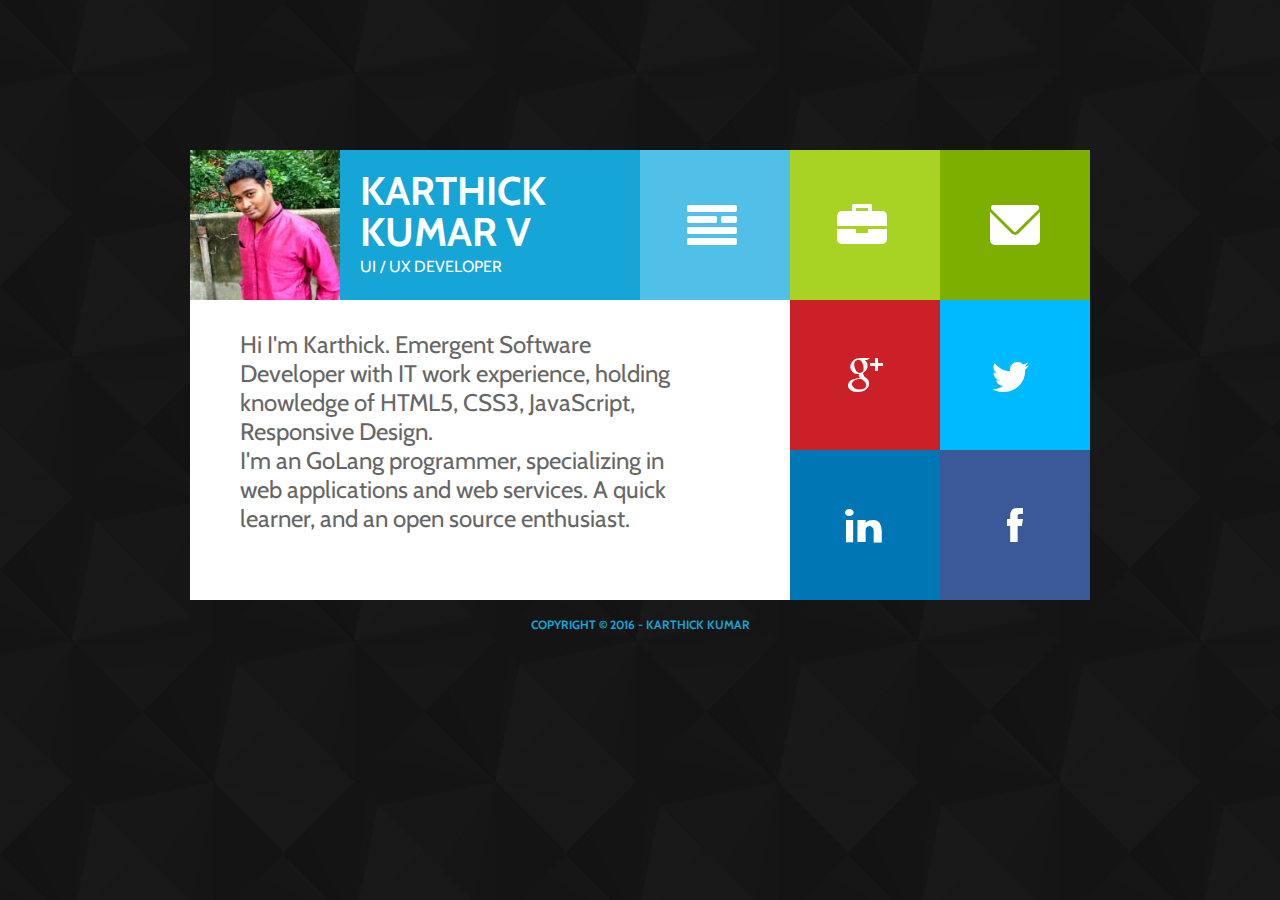
==== index.html @ e1be2191 "Update index.html" ====
<!DOCTYPE html>
<!--A Design by karthick kumar
Author: Karthick Kumar V
Author URL: http://karthickkumar.tk
-->
<html>
	<head>
		<title>About | Karthick</title>	
		<meta charset="UTF-8">
		<meta content="width=device-width, initial-scale=1, maximum-scale=1" name="viewport">
		<link rel="stylesheet" href="css/style.css">
		<link rel="stylesheet" href="css/responsive.css">
		<link rel="stylesheet" href="assets/prettyphoto/css/prettyPhoto.css">
		<link rel="shortcut icon" href="images/k.ico">		
		<!--<link rel="stylesheet" href="assets/colorpicker/colorpicker.css">-->		
		<script src="assets/jquery-1.10.2.min.js"></script>
		<script src="assets/jquery.tools.min.js"></script>
		<script src="assets/jquery.easing.js"></script>
		<script src="assets/googlemap_init.js"></script>
		<script src="http://maps.google.com/maps/api/js?sensor=false"></script>
		<script src="assets/jquery.isotope.min.js"></script>
		<script src="assets/main.js"></script>
		<script src="assets/prettyphoto/jquery.prettyPhoto.js"></script>
		<!--<script src="assets/colorpicker/colorpicker.js"></script>-->
		<!--[if lt IE 9]>
	        <script src="assets/html5shiv.js"></script>
	    <![endif]-->
	</head>
	<body>
		<div id="page">
			<header id="header">
				<ul id="nav_tabs">
					<li class="splash">
						<a href="#splash">
							<div id="profile_photo">
								<img src="images/karthick.jpg" height="150" width="150" alt="Title Example">
							</div>
							<div id="profile_name">
								<div id="author_name">
									<div class="profile_inner">
										<!-- You can edit name and lastname -->
										<div class="name">Karthick Kumar V</div>
										<div class="pos">UI / UX Developer</div>
									</div>
								</div>
							</div>
						</a>
					</li>
					<li class="profile"><a href="#profile"><span class="icon">a</span></a></li>
					<li class="portfolio"><a href="#portfolio"><span class="icon">b</span></a></li>
					<li class="contacts"><a href="#contacts"><span class="icon">c</span></a></li>
				</ul>
			</header><!-- /Header -->
			<div id="main">
				<div id="tab_section">
					<div id="splash" class="tab_content"><!-- Main page -->
						<div class="author_info">
							<div class="user_desc">Hi I'm Karthick. Emergent Software Developer with IT work experience, holding knowledge of HTML5, CSS3, JavaScript, Responsive Design.
							<p> I'm an GoLang programmer, specializing in web applications and web services. A quick learner, and an open source enthusiast.</p> </div>
							<!-- <div class="phone_num">
								<span class="icon"></span>
								<span class="phone">+123 456 789 111</span>
							</div>
							<div class="addition">
								<span class="email">J.johnson@gmail.com</span>
								<span class="website"><a href="#">http://www.jjohnson.com</a></span>
							</div> -->
						</div>
						<div class="social_links">
							<ul>
								<li><a href="https://plus.google.com/u/0/+KarthickKumarvelraj" target="_blank" class="icon4"><span>2</span></a></li>
								<li><a href="https://twitter.com/karthickVkumar" target="_blank" class="icon2"><span>1</span></a></li>
								<li><a href="http://in.linkedin.com/in/karthickvkumar" target="_blank" class="icon3"><span>4</span></a></li>
								<li><a href="https://www.facebook.com/karthickkumar.velraj" target="_blank" class="icon1"><span>0</span></a></li>
							</ul>
						</div>
					</div><!-- /Main Page c-email -->
					<div id="resume" class="tab_content"><!-- Resume Section -->
						<div class="section-header opened">
							<a href="#" class="section_toggle"><span><img src="images/section_toggle.png" height="78" width="48" alt="Title Example"></span></a>
							<h2 class="section-title icon2">
								<span class="icon category1"></span>
								Employment
							</h2>
						</div>
						<div class="section-content">
							<!-- Resume Post -->
							<!-- <article class="post resume_post resume_post_1 first odd">
								<div class="resume_period category1">
									<span class="period_from">2005</span>
									<div class="period_to">2007</div>
								</div>
								<div class="extra_wrap">
									<div class="resume_header">
										<h4 class="post_title">
											<span class="post_title_icon category1 icon2"></span>
											commodo consequat
										</h4>
										<h5 class="resume_position category1">
											<span class="icon icon2"></span>
											Web Designer
										</h5>
									</div>
									<div class="resume_content">
										<p>Duis aute irure dolor in reprehenderit in voluptate velit esse cillum dolore eu fugiat nulla pariatur. Excepteur sint occaecat cupidatat non proident.</p>
									</div>
								</div>
							</article> -->
							<!-- /Resume Post -->
							<!-- Resume Post -->
							<!-- <article class="post resume_post resume_post_2 even">
								<div class="resume_period category1">
									<span class="period_from">2009</span>
									<div class="period_to">2012</div>
								</div>
								<div class="extra_wrap">
									<div class="resume_header">
										<h4 class="post_title">
											<span class="post_title_icon category1 icon2"></span>
											sed do eiusmod
										</h4>
										<h5 class="resume_position category1">
											<span class="icon icon2"></span>
											senior designer
										</h5>
									</div>
									<div class="resume_content">
										<p>Sed do eiusmod tempor incididunt ut labore et dolore magna aliqua. Ut enim ad minim veniam, quis nostrud exercitation ullamco laboris nisi ut aliquip ex ea commodo consequat.</p>
									</div>
								</div>
							</article> -->
							<!-- /Resume Post -->
							<!-- Resume Post -->
							<article class="post resume_post resume_post_2 odd">
								<div class="resume_period category1">
									<span class="period_from">May 2015</span>
									<div class="period_to period_present">Till Date</div>
								</div>
								<div class="extra_wrap">
									<div class="resume_header">
										<h4 class="post_title">
											<span class="post_title_icon category1 icon2"></span>
											Atomic IT Solutions
										</h4>
										<h5 class="resume_position category1">
											<span class="icon icon2"></span>
											Software Engineer Trainee
										</h5>
									</div>
									<div class="resume_content">
										<p>We use the most modern technologies and approaches to deliver high quality web applications. We leverage the power of cloud computing to run you applications ensuring scalability on demand.</p>
									</div>
								</div>
							</article>
							<!-- /Resume Post -->
						</div>
						<div class="section-header opened">
							<a href="#" class="section_toggle"><span><img src="images/section_toggle.png" height="78" width="48" alt="Title Example"></span></a>
							<h2 class="section-title icon2">
								<span class="icon category2"></span>
								Education
							</h2>
						</div>
						<div class="section-content">
							<!-- Resume Post -->
							<article class="post resume_post resume_post_2 odd">
								<div class="resume_period category2">
									<span class="period_from">2011</span>
									<div class="period_to">2015</div>
								</div>
								<div class="extra_wrap">
									<div class="resume_header">
										<h4 class="post_title">
											<span class="post_title_icon category2 icon3"></span>
											Dhanalakshmi College of Engineering, Chennai
										</h4>
										<h5 class="resume_position category2">
											<span class="icon icon2"></span>
											Bachelor of Engineering - Computer Science
										</h5>
									</div>
									<div class="resume_content">
										<p>I have completed Bachelor of Engineering in Computer Science with aggregate of 75 Percentage from Dhanalakshmi College of Engineering affiliated to Anna University, Chennai.</p>
									</div>
								</div>
							</article>
							<!-- /Resume Post -->
							<!-- Resume Post -->
							<article class="post resume_post resume_post_2 even">
								<div class="resume_period category2">
									<span class="period_from">2009</span>
									<div class="period_to">2011</div>
								</div>
								<div class="extra_wrap">
									<div class="resume_header">
										<h4 class="post_title">
											<span class="post_title_icon category2 icon3"></span>
											P.A.K.Palanisamy Higher Secondary School, Chennai
										</h4>
										<h5 class="resume_position category2">
											<span class="icon icon2"></span>
											High School Certificate
										</h5>
									</div>
									<div class="resume_content">
										<p>I have completed Bachelor of Engineering in Computer Science with aggregate of 75 Percentage from Dhanalakshmi College of Engineering affiliated to Anna University, Chennai.</p>
									</div>
								</div>
							</article>
							<!-- /Resume Post -->
							<!-- Resume Post -->
						</div>
						<div class="section-header widgets_section opened">
							<a href="#" class="section_toggle"><span><img src="images/section_toggle.png" height="78" width="48" alt="Title Example"></span></a>
							<h2 class="section-title icon2">
								<span class="icon"></span>
								Skills
							</h2>
						</div>
						<div class="skills_sidebar_section">
							<!-- Skills widget -->
							<aside class="widget-even widget widget_skills">
								<h3 class="widget_title">Web Technologies</h3>
								<div class="widget_inner">
									<div class="skills_row even">
										<span class="progressbar">
											<span class="progress" style="background-color: rgb(80, 192, 233);">
												<span class="caption_wrap">
													<span class="caption">HTML 5/</span>
													<span class="value">90%</span>
												</span>
											</span>
										</span>
									</div>
									<div class="skills_row odd first">
										<span class="progressbar">
											<span class="progress" style="background-color: rgb(124, 175, 0);">
												<span class="caption_wrap">
													<span class="caption">CSS 3/</span>
													<span class="value">85%</span>
												</span>
											</span>
										</span>
									</div>
									<div class="skills_row even">
										<span class="progressbar">
											<span class="progress" style="background-color: rgb(240, 73, 73);">
												<span class="caption_wrap">
													<span class="caption">Bootstrap/</span>
													<span class="value">95%</span>
												</span>
											</span>
										</span>
									</div>
									<div class="skills_row even">
										<span class="progressbar">
											<span class="progress" style="background-color: rgb(168, 211, 36);">
												<span class="caption_wrap">
													<span class="caption">JavaScript/</span>
													<span class="value">70%</span>
												</span>
											</span>
										</span>
									</div>
									<div class="skills_row even">
										<span class="progressbar">
											<span class="progress" style="background-color: rgb(22, 165, 215);">
												<span class="caption_wrap">
													<span class="caption">JQuery/</span>
													<span class="value">60%</span>
												</span>
											</span>
										</span>
									</div>
									<div class="skills_row even">
										<span class="progressbar">
											<span class="progress" style="background-color: rgb(73, 124, 240);">
												<span class="caption_wrap">
													<span class="caption">React JS/</span>
													<span class="value">65%</span>
												</span>
											</span>
										</span>
									</div>
									<div class="skills_row even">
										<span class="progressbar">
											<span class="progress" style="background-color: rgb(152, 118, 252);">
												<span class="caption_wrap">
													<span class="caption">Angular JS/</span>
													<span class="value">45%</span>
												</span>
											</span>
										</span>
									</div>
								</div>
							</aside>
							<!-- /Skills widget -->
							<!-- Skills widget -->
							<aside class="widget-odd widget widget_skills">
								<h3 class="widget_title">Programming Skills</h3>
								<div class="widget_inner">
									<div class="skills_row odd first">
										<span class="progressbar">
											<span class="progress" style="background-color: rgb(152, 118, 252);">
												<span class="caption_wrap">
													<span class="caption">GoLang/</span>
													<span class="value">40%</span>
												</span>
											</span>
										</span>
									</div>
									<div class="skills_row even">
										<span class="progressbar">
											<span class="progress" style="background-color: rgb(196, 118, 245);">
												<span class="caption_wrap">
													<span class="caption">C++ /</span>
													<span class="value">65%</span>
												</span>
											</span>
										</span>
									</div>
									<div class="skills_row even">
										<span class="progressbar">
											<span class="progress" style="background-color: rgb(240, 73, 73);">
												<span class="caption_wrap">
													<span class="caption">MySQL/</span>
													<span class="value">70%</span>
												</span>
											</span>
										</span>
									</div>
									<div class="skills_row even">
										<span class="progressbar">
											<span class="progress" style="background-color: rgb(255, 143, 69);">
												<span class="caption_wrap">
													<span class="caption">MongoDB/</span>
													<span class="value">40%</span>
												</span>
											</span>
										</span>
									</div>
									<!-- <div class="skills_row even">
										<span class="progressbar">
											<span class="progress" style="background-color: rgb(249, 196, 54);">
												<span class="caption_wrap">
													<span class="caption">3D Max/</span>
													<span class="value">50%</span>
												</span>
											</span>
										</span>
									</div> -->
								</div>
							</aside>
							<!-- /Skills widget-->
						</div>
						<div class="resume_buttons">
							<a href="https://drive.google.com/file/d/0ByI5dZOzfb3PNTNtUU9fSjlpdVU/view?usp=sharing" class="button_link download" target="_blank"><span>Download</span></a>
							<a href="#" onClick="window.print()" class="button_link" target="_blank"><span>Print</span></a>
						</div>
					</div><!-- /Resume Section -->
					
					<div id="portfolio" class="tab_content"><!-- Portfolio Section -->
						<div class="portfolio_wrapper">
							<ul id="portfolio_iso_filters">
								<!-- Portfolio Categories -->
								<li><a data-filter="*" href="#" class="current">All</a></li>
								<li><a data-filter=".filter1" href="#">Front End</a></li>
								<li><a data-filter=".filter2" href="#">Back End</a></li>
								<!-- <li><a data-filter=".filter3" href="#">Photo</a></li> -->
							</ul>
							<div class="portfolio_items">
								<!-- Portfolio post -->
								
								<!-- <article class="portfolio_post filter1 filter3">
									<div class="post_pic portfolio_post_pic">
										<a href="assets/gallery/portfolio01.jpg" class="w_hover img-link img-wrap" rel="prettyPhoto[gallery]" title="Portfolio item">
											<span class="overlay"></span>
											<span class="link-icon"><img src="images/magnify.png" alt="Title Example"></span>
											<img src="images/portfolio1.jpg" height="400" width="600">
											<span class="caption">
												<h4 class="post_title">Vestibulum varius ligula</h4>
												<h5>Vivamus suscipit sem</h5>
											</span>
										</a>
									</div>
								</article> -->
								<!-- /Portfolio post -->
								<!-- Portfolio post -->
								<!-- <article class="portfolio_post filter2 filter1">
									<div class="post_pic portfolio_post_pic">
										<a href="assets/gallery/portfolio02.jpg" class="w_hover img-link img-wrap" rel="prettyPhoto[gallery]" title="Portfolio item">
											<span class="overlay"></span>
											<span class="link-icon"><img src="images/magnify.png" alt="Title Example"></span>
											<img src="images/portfolio2.jpg" height="400" width="600" alt="Title Example">
											<span class="caption">
												<h4 class="post_title">Duis dolor arcu, lobortis</h4>
												<h5>Aenean auctor tempor</h5>
											</span>
										</a>
									</div>
								</article> --> 
								<div id="portfolio_load_more">
							</div>
								<!-- /Portfolio post -->
								<!-- Portfolio post -->
								<!-- <article class="portfolio_post filter3 filter2">
									<div class="post_pic portfolio_post_pic">
										<a href="assets/gallery/portfolio03.jpg" class="w_hover img-link img-wrap" rel="prettyPhoto[gallery]" title="Portfolio item">
											<span class="overlay"></span>
											<span class="link-icon"><img src="images/magnify.png" alt="Title Example"></span>
											<img src="images/portfolio3.jpg" height="400" width="600" alt="Title Example">
											<span class="caption">
												<h4 class="post_title">Vivamus suscipit sem ut</h4>
												<h5>Vivamus ac ipsum ut</h5>
											</span>
										</a>
									</div>
								</article> --> 
								<!-- /Portfolio post -->
								<!-- Portfolio post -->
								<!-- <article class="portfolio_post filter1 filter3">
									<div class="post_pic portfolio_post_pic">
										<a href="assets/gallery/portfolio04.jpg" class="w_hover img-link img-wrap" rel="prettyPhoto[gallery]" title="Portfolio item">
											<span class="overlay"></span>
											<span class="link-icon"><img src="images/magnify.png" alt="Title Example"></span>
											<img src="images/portfolio4.jpg" height="400" width="600" alt="Title Example">
											<span class="caption">
												<h4 class="post_title">Sed rhoncus massa</h4>
												<h5>Vestibulum imperdiet purus</h5>
											</span>
										</a>
									</div>
								</article> --> 
								<!-- /Portfolio post -->
								<!-- Portfolio post -->
								<!-- <article class="portfolio_post filter2 filter1">
									<div class="post_pic portfolio_post_pic">
										<a href="assets/gallery/portfolio05.jpg" class="w_hover img-link img-wrap" rel="prettyPhoto[gallery]" title="Portfolio item">
											<span class="overlay"></span>
											<span class="link-icon"><img src="images/magnify.png" alt="Title Example"></span>
											<img src="images/portfolio5.jpg" height="400" width="600" alt="Title Example">
											<span class="caption">
												<h4 class="post_title">Donec sed euismod</h4>
												<h5>Curabitur aliquet lorem nisl</h5>
											</span>
										</a>
									</div>
								</article>  -->
								<!-- /Portfolio post -->
								<!-- Portfolio post -->
								<!-- <article class="portfolio_post filter3 filter2">
									<div class="post_pic portfolio_post_pic">
										<a href="assets/gallery/portfolio06.jpg" class="w_hover img-link img-wrap" rel="prettyPhoto[gallery]" title="Portfolio item">
											<span class="overlay"></span>
											<span class="link-icon"><img src="images/magnify.png" alt="Title Example"></span>
											<img src="images/portfolio6.jpg" height="400" width="600" alt="Title Example">
											<span class="caption">
												<h4 class="post_title">Phasellus fringilla sollicitudin</h4>
												<h5>Curabitur vulputate</h5>
											</span>
										</a>
									</div>
								</article> --> 
								<!-- /Portfolio post -->
								<!-- Portfolio post -->
								<!-- <article class="portfolio_post filter1 filter3">
									<div class="post_pic portfolio_post_pic">
										<a href="assets/gallery/portfolio07.jpg" class="w_hover img-link img-wrap" rel="prettyPhoto[gallery]" title="Portfolio item">
											<span class="overlay"></span>
											<span class="link-icon"><img src="images/magnify.png" alt="Title Example"></span>
											<img src="images/portfolio7.jpg" height="400" width="600" alt="Title Example">
											<span class="caption">
												<h4 class="post_title">Fusce eu mattis diam</h4>
												<h5>Vivamus aliquet odio nec</h5>
											</span>
										</a>
									</div>
								</article> --> 
								<!-- /Portfolio post -->
								<!-- Portfolio post -->
								<!-- <article class="portfolio_post filter2 filter1">
									<div class="post_pic portfolio_post_pic">
										<a href="assets/gallery/portfolio08.jpg" class="w_hover img-link img-wrap" rel="prettyPhoto[gallery]" title="Portfolio item">
											<span class="overlay"></span>
											<span class="link-icon"><img src="images/magnify.png" alt="Title Example"></span>
											<img src="images/portfolio8.jpg" height="400" width="600" alt="Title Example">
											<span class="caption">
												<h4 class="post_title">Quisque ullamcorper dui</h4>
												<h5>Sed ut eros ut urna</h5>
											</span>
										</a>
									</div>
								</article>  --> 
								<!-- /Portfolio post -->
								<!-- Portfolio post -->
								<!-- <article class="portfolio_post filter3 filter2">
									<div class="post_pic portfolio_post_pic">
										<a href="assets/gallery/portfolio09.jpg" class="w_hover img-link img-wrap" rel="prettyPhoto[gallery]" title="Portfolio item">
											<span class="overlay"></span>
											<span class="link-icon"><img src="images/magnify.png" alt="Title Example"></span>
											<img src="images/portfolio9.jpg" height="400" width="600" alt="Title Example">
											<span class="caption">
												<h4 class="post_title">Aenean sit amet</h4>
												<h5>Proin sollicitudin pellentesque</h5>
											</span>
										</a>
									</div>
								</article> -->  
								<!-- /Portfolio post -->
								<!-- Portfolio post -->
								<!-- <article class="portfolio_post filter1 filter3">
									<div class="post_pic portfolio_post_pic">
										<a href="assets/gallery/portfolio10.jpg" class="w_hover img-link img-wrap" rel="prettyPhoto[gallery]" title="Portfolio item">
											<span class="overlay"></span>
											<span class="link-icon"><img src="images/magnify.png" alt="Title Example"></span>
											<img src="images/portfolio10.jpg" height="400" width="600" alt="Title Example">
											<span class="caption">
												<h4 class="post_title">Quisque a luctus erat</h4>
												<h5>Vestibulum pretium orci eu</h5>
											</span>
										</a>
									</div>
								</article>  -->
								<!-- /Portfolio post -->
								<!-- Portfolio post -->
								<!-- <article class="portfolio_post filter2 filter1">
									<div class="post_pic portfolio_post_pic">
										<a href="assets/gallery/portfolio11.jpg" class="w_hover img-link img-wrap" rel="prettyPhoto[gallery]" title="Portfolio item">
											<span class="overlay"></span>
											<span class="link-icon"><img src="images/magnify.png" alt="Title Example"></span>
											<img src="images/portfolio11.jpg" height="400" width="600" alt="Title Example">
											<span class="caption">
												<h4 class="post_title">Nulla vel bibendum</h4>
												<h5>Nunc quis magna eu nunc</h5>
											</span>
										</a>
									</div>
								</article> --> 
								<!-- /Portfolio post -->
								<!-- Portfolio post -->
								<!-- <article class="portfolio_post filter3 filter2">
									<div class="post_pic portfolio_post_pic">
										<a href="assets/gallery/portfolio12.jpg" class="w_hover img-link img-wrap" rel="prettyPhoto[gallery]" title="Portfolio item">
											<span class="overlay"></span>
											<span class="link-icon"><img src="images/magnify.png" alt="Title Example"></span>
											<img src="images/portfolio12.jpg" height="400" width="600" alt="Title Example">
											<span class="caption">
												<h4 class="post_title">Nulla vel bibendum</h4>
												<h5>Nunc quis magna eu nunc</h5>
											</span>
										</a>
									</div>
								</article> --> 
								<!-- /Portfolio post -->
								<!-- Portfolio post -->
								<!-- <article class="portfolio_post filter1 filter3">
									<div class="post_pic portfolio_post_pic">
										<a href="assets/gallery/portfolio13.jpg" class="w_hover img-link img-wrap" rel="prettyPhoto[gallery]" title="Portfolio item">
											<span class="overlay"></span>
											<span class="link-icon"><img src="images/magnify.png" alt="Title Example"></span>
											<img src="images/portfolio13.jpg" height="400" width="600" alt="Title Example">
											<span class="caption">
												<h4 class="post_title">Quisque ipsum tortor</h4>
												<h5>Curabitur bibendum metus</h5>
											</span>
										</a>
									</div>
								</article> --> 
								<!-- /Portfolio post -->
								<!-- Portfolio post -->
								<!-- <article class="portfolio_post filter2 filter1">
									<div class="post_pic portfolio_post_pic">
										<a href="assets/gallery/portfolio14.jpg" class="w_hover img-link img-wrap" rel="prettyPhoto[gallery]" title="Portfolio item">
											<span class="overlay"></span>
											<span class="link-icon"><img src="images/magnify.png" alt="Title Example"></span>
											<img src="images/portfolio14.jpg" height="400" width="600" alt="Title Example">
											<span class="caption">
												<h4 class="post_title">Vestibulum pretium orci</h4>
												<h5>Class aptent taciti sociosqu</h5>
											</span>
										</a>
									</div>
								</article> --> 
								<!-- /Portfolio post -->
							</div>
							<div id="portfolio_load_more">
							</div>
						</div>
					</div><!-- /Portfolio Section -->
					
					<div id="contacts" class="tab_content"><!-- Contacts Section -->
						<script type="text/javascript">
					    	jQuery(document).ready(function(){
								googlemap_init(jQuery("#gmap").get(0), "Oldwashermenpet, Chennai");
					    	});
						</script>
						<div class="map_wrap">
							<div class="map_overlay"></div>
							<div class="address_block">
								Chennai, Tamil Nadu
							</div>
							<div id="gmap" class="sc_googlemap" style="width:100%; height:300px;"></div>
						</div>
						<div class="contacts_wrapper">
							<div class="col1">
								<div class="phone_num">
									<span class="icon"></span>
									<span class="phone">+91 8015127366</span>
								</div>
								<div class="addition">
									<span class="email">karthickvelraj@live.in</span>
									<span class="website"><a href="#">http://karthickkumar.tk</a></span>
								</div>
								<div class="qrcode_vcard">
									<h3 class="vcard_title">View my Resume</h3>
									<div class="vcard_inner">
										<div class="qrcode">
											<!-- To generate your own QR-code, you can use http://goqr.me/ -->
											<img src="images/qr.png" height="150" width="150" alt="">
										</div>
									</div>
								</div>
							</div>
							<div class="col2">
								<div class="inner">
									<div class="contact_form">
										<h3 class="title">Let's keep in touch</h3>
										<form id="contact_form" mathod="post">
											<div class="field">
												<label class="required" for="contact_form_username">Name</label>
												<input id="contact_form_username" type="text" name="username">
											</div>
											<div class="field">
												<label class="required" for="contact_form_email">Email</label>
												<input id="contact_form_email" type="text" name="email">
											</div>
											<div class="field message">
												<label class="required" for="contact_form_message">Message</label>
												<textarea id="contact_form_message" name="message"></textarea>
											</div>
											<div class="button">
												<a href="#" class="enter"><span>Submit</span></a>
												<div class="req">Remember to fill out all the fields.</div>
											</div>
											<div class="result"></div>
										</form>
									</div>
									<!--<script type="text/javascript">
											jQuery(document).ready(function() {
												jQuery(".contact_form .enter").click(function(e){
													userSubmitForm();
													e.preventDefault();
													return false;
												});
											});
											function userSubmitForm(){
												
    											/* Contact form messages */
    											empt = 'Name field can not be empty';
    											to_lng = 'Too long name field';
    											to_lng = 'Too long name field';
    											empt_mail = 'Too short (or empty) email address';
    											to_lng_mail = 'Too long email address';
    											incor = 'Incorrect email address';
    											mes_empt = 'Message can not be empty';
    											to_lng_mes = 'Too long message';
    											
												var error = formValidate(jQuery(".contact_form form"), {
													error_message_show: true,
													error_message_time: 5000,
													error_message_class: "sc_infobox sc_infobox_style_error",
													error_fields_class: "error_fields_class",
													exit_after_first_error: false,
													rules: [
														{
															field: "username",
															min_length: { value: 1,	 message: empt },
															max_length: { value: 160, message: to_lng}
														},
														{
															field: "email",
															min_length: { value: 7,	 message: empt_mail },
															max_length: { value: 60, message: to_lng_mail},
															mask: { value: "^([a-z0-9_\\-]+\\\.)*[a-z0-9_\\\-]+@[a-z0-9_\\-]+(\\\.[a-z0-9_\\-]+)*\\\.[a-z]{2,6}$", message: incor}
														},
														{
															field: "message",
															min_length: { value: 1,  message: mes_empt },
															max_length: { value: 200, message: to_lng_mes}
														}
													]
												});
												if (!error) {
													var user_name  = jQuery(".contact_form #contact_form_username").val();
													var user_email = jQuery(".contact_form #contact_form_email").val();
													var user_site  = jQuery(".contact_form #contact_form_site").val();
													var user_msg   = jQuery(".contact_form #contact_form_message").val();
													var data = {
														action: "submit_contact_form",
														user_name: user_name,
														user_email: user_email,
														user_site: user_site,
														user_msg: user_msg
													};
													jQuery.post("assets/sendmail.html", data, userSubmitFormResponse, "text");
												}
											}
											
											function userSubmitFormResponse(response) {
												var rez = JSON.parse(response);
												jQuery(".contact_form .result")
													.toggleClass("sc_infobox_style_error", false)
													.toggleClass("sc_infobox_style_success", false);
												if (rez.error == "") {
													jQuery(".contact_form .result").addClass("sc_infobox_style_success").html("Your message sent!");
													setTimeout("jQuery(\'.contact_form .result\').fadeOut(); jQuery(\'.contact_form form\').get(0).reset();", 3000);
												} else {
													jQuery(".contact_form .result").addClass("sc_infobox_style_error").html("Transmit failed!" + rez.error);
												}
												jQuery(".contact_form .result").fadeIn();
											}
										</script>-->
								</div>
							</div>
						</div>
					</div><!-- /Contacts Section -->
					
				</div>
			</div><!-- /Main -->
			<footer id="footer">
				<a href="#" id="toTop"></a>
				<div class="footer_copyright">
					Copyright &copy; 2016 - Karthick Kumar 
				</div>
			</footer>
			<!--<script>
				jQuery(document).ready(function(){
				  	setColorPicker('bg_col');
				});
			</script>
			<div id="opt_block">
				<div class="opt_header">
					<span></span>
				</div>
				<div class="opt_row bg_color">
					<h3>background color:</h3>
					<div id="bg_col" class="colorSelector"></div>
				</div>
				<div class="opt_row bg_pat">
					<h3>Background Pattern:</h3>
					<ul class="patterns_select">
						<li><a href="#"><img src="assets/patterns/pattern1.png" alt=""></a></li>
						<li><a href="#"><img src="assets/patterns/pattern2.png" alt=""></a></li>
						<li><a href="#"><img src="assets/patterns/pattern3.jpg" alt=""></a></li>
						<li><a href="#"><img src="assets/patterns/pattern4.png" alt=""></a></li>
						<li><a href="#"><img src="assets/patterns/pattern5.png" alt=""></a></li>
					</ul>
				</div>-->
				<!-- <div class="opt_row bg_img">
					<h3>Background Image:</h3>
					<ul class="bg_select">
						<li><a href="#"><img src="assets/bg1.jpg" alt=""></a></li>
						<li><a href="#"><img src="assets/bg2.jpg" alt=""></a></li>
						<li><a href="#"><img src="assets/bg3.jpg" alt=""></a></li>
					</ul>
				</div>
			</div> -->
		</div><!--/Page-->
	</body>
</html>
---- css/style.css ----
/* Flat CV Styles */

@import url(http://fonts.googleapis.com/css?family=Cabin:400,400italic,700	);

html, body, div, span, applet, object, iframe,
h1, h2, h3, h4, h5, h6, p, blockquote, pre,
a, abbr, acronym, address, big, cite, code,
del, dfn, em, font, ins, kbd, q, s, samp,
small, strike, strong, sub, sup, tt, var,
dl, dt, dd, ol, ul, li,
fieldset, form, label, legend,
table, caption, tbody, tfoot, thead, tr, th, td {
	border: 0;
	font-family: inherit;
	font-size: 100%;
	font-style: inherit;
	font-weight: inherit;
	margin: 0;
	outline: 0;
	padding: 0;
	vertical-align: baseline;
}
 @font-face {
    font-family: 'FlatCV'; 
    src: url('../assets/FlatCV.eot');
    src: url('../assets/FlatCV.eot?#iefix') format('embedded-opentype'),
         url('../assets/FlatCV.woff') format('woff'),
         url('../assets/FlatCV.ttf') format('truetype'),
         url('../assets/FlatCV.html#flatcvregular') format('svg');
    font-weight: normal;
    font-style: normal;
}		
html {
	overflow-y: scroll; /* Keeps page centred in all browsers regardless of content height */
	-webkit-text-size-adjust: 100%; /* Prevents iOS text size adjust after orientation change, without disabling user zoom */
	-ms-text-size-adjust: 100%; /* www.456bereastreet.com/archive/201012/controlling_text_size_in_safari_for_ios_without_disabling_user_zoom/ */
}
body {
	height: 100%;
	background: url(../images/portfolio_overlay.png) 0 0 repeat;
	font-family: 'Cabin', sans-serif;
	font-size: 16px;
	line-height: 20px;
	color: #666;
	position: relative;
}
body.bg_img {
	background-color: #000 !important;
	background-position: center 0 !important;
	background-repeat: no-repeat !important;
	background-attachment: fixed !important;
}
h1 {
	font-size: 20px;
	line-height: 24px;
	margin-bottom: 10px;
}
h2 {
	font-size: 18px;
	line-height: 21px;
	margin-bottom: 10px;
}
h3 {
	font-size: 17px;
	line-height: 21px;
	margin-bottom: 10px;
}
h4 {
	font-size: 16px;
	line-height: 20px;
	margin-bottom: 10px;
}
h5 {
	font-size: 15px;
	line-height: 20px;
	margin-bottom: 10px;
}
h6 {
	font-size: 14px;
	line-height: 17px;
	margin-bottom: 10px;
}
.extra_wrap {
	overflow: hidden;
}
input[type="text"],
input[type="search"],
input[type="password"],
textarea {
	line-height: 15px;
	font-family: Arial, Helvetica, sans-serif;
	font-size: 12px;
	padding: 8px 10px 8px;
	border: 2px solid #e5e5e5;
	border-radius: 2px;
	background: #f5f5f5;
}
input[type="submit"] {
	background: #fff;
	border: 2px solid #e5e5e5;
	color: #b1b1b1;
	font-weight: 700;
	text-transform: uppercase;
	font-family: "Lato", sans-serif;
	cursor: pointer;
	font-size: 12px;
	height: 27px;
	padding: 0 7px 2px;
	line-height: 29px;
	-moz-box-sizing: content-box;
	box-sizing: content-box;
	border-radius: 3px;
}
input[type="submit"]:hover {
	background: #e5e5e5;
	color: #b1b1b1;
}
form label {
	cursor: pointer;	
}
form label.required {
	position: relative;
}
form label.required:after {
	content: "*";
	position: absolute;
	top: -2px;
	right: -12px;
	color: #bc3a3a;
	font-size: 18px;
	line-height: 22px;
	font-weight: 400;
}
textarea {
	overflow: auto;
	resize: none;
}
::selection {
	background: #16a5d7; /* Safari */
	color: #fff;
	}
::-moz-selection {
	color: #fff;
	background: #16a5d7; /* Firefox */
}
a {color: #16a5d7;}
a:hover {color: #646464;}
strong {
	font-weight: 700;
}
a img {
	border: none;
}

#page {   
	margin: 0 auto;
    max-width: 900px;
    padding: 150px 0 100px;
    vertical-align: middle;
    width: 100%;
}
#nav_tabs {
	overflow: hidden;
}
#nav_tabs li {
	float: left;
	width: 150px;
	list-style: none;
}
#nav_tabs li.splash {
	width: auto;
}
#nav_tabs li a {
	display: block;
	position: relative;
	height: 150px;
	-webkit-transition: color ease .4s, background ease .4s;
	-moz-transition: color ease .4s, background ease .4s;
	-ms-transition: color ease .4s, background ease .4s;
	-o-transition: color ease .4s, background ease .4s;
	transition: color ease .4s, background ease .4s;
	color: #fff;
	text-decoration: none;
}
#nav_tabs li.profile a {
	background: #50c0e9;
}
#nav_tabs li.portfolio a {
	background: #a8d324;
}
#nav_tabs li.contacts a {
	background: #7caf00;
}
#nav_tabs li a:hover,
#nav_tabs li.current a {
	background: #fff !important;
}
#nav_tabs li a span {
	font-size: 100px;
	line-height: 100px;
	display: block;
	position: absolute;
	top: 26px;
	left: 47px;
	overflow: hidden;
	font-weight: normal;
}
#nav_tabs li.portfolio a span {top: 25px;}
#nav_tabs li.contacts a span {left: 50px;}
#nav_tabs li a:hover,
#nav_tabs li.current a {
	color: #ccc;
}
#profile_photo {
	float: left;
	min-height: 150px;
	background: #323232;
	width: 150px;
}
#profile_photo img {
	vertical-align: top;
	width: 100%;
	height: auto;
}
#header {
	overflow: hidden;
	background: #fff;
}
#profile_name {
    background: none repeat scroll 0 0 #16A5D7;
    color: #FFFFFF;
    float: left;
    height: 150px;
    width: 300px;
}
#profile_name .name {
    font-weight: 700;
    line-height: 41px;
    margin-bottom: 5px;
    text-transform: uppercase;
    font-size: 40px;
}
#profile_name .profile_inner {
	padding: 20px;
}
#profile_name .pos {
	text-transform: uppercase;
}
.icon {
    font-family: "FlatCV";
}


#main {
	background: #fcfcfc;
}
#tab_section > .tab_content {display: none;}
#tab_section #splash {
	background: #fff;
	overflow: hidden;
}
.author_info {
	float: left;
    max-width: 500px;
    overflow: hidden;
    padding: 30px 50px;
    text-align: center;
    width: 100%;
}
.author_info .user_desc {
	color: #666666;
    font-size: 24px;
    line-height: 29px;
    margin-bottom: 32px;
    padding-right: 40px;
    text-align: left;
}
.phone_num .icon {
	width: 50px;
	height: 50px;
	background: #50c0e9;
	display: inline-block;
	border-radius: 50px;
}
.phone_num .icon:after {
	content: "d";
	display: block;
	text-align: center;
	color: #fff;
	font-size: 80px;
	line-height: 80px;
	margin-top: -14px;
	font-weight: normal;
}
.phone_num .phone {
	padding: 8px 0 1px;
	display: block;
	font-size: 36px;
	line-height: 44px;
	color: #16a5d7;
	background: url(../images/phone_divider.gif) center bottom no-repeat;
}
.addition {
    padding-top: 4px;
}
.addition {
	margin-bottom: 42px;
}
.addition span {
	color: #16a5d7;
    display: block;
    font-size: 16px;
    line-height: 20px;
}
.addition span a {
	text-decoration: none;
	color: #16a5d7;
}
.addition span a:hover {
	color: #000;
}

/***/
#splash .social_links {
    float: right;
    width: 300px;
}
#splash .social_links ul {
	overflow: hidden;
	list-style: none;
}
#splash .social_links ul li {
	float: left;
	text-align: center;
}
#splash .social_links ul li a {
	-webkit-transition:  background ease .5s, color ease .5s;
	-moz-transition:  background ease .5s, color ease .5s;
	-ms-transition:  background ease .5s, color ease .5s;
	-o-transition:  background ease .5s, color ease .5s;
	transition:  background ease .5s, color ease .5s;
	display: block;
	width: 150px;
	height: 150px;
	overflow:hidden;
	font-family: "FlatCV";
	text-decoration: none;
	color: #fff;
	font-size: 100px;
	line-height: 100%;
}
#splash .social_links ul li a span {
  	display: block;
    padding-top: 23px;
    text-align: center;
}
.social_links .icon1 {
	background: #3B5999;
}
.social_links .icon2 {
	background: #00BAFF;
}
.social_links .icon3 {
	background: #0077b5;
}
.social_links .icon4 {
	background: #CB2028;
}
#splash .social_links ul li a:hover {
	background: #fff;
	color: #ccc;
}
/***/

#footer {
	text-align: center;
	font-size: 12px;
	line-height: 15px;
	text-transform: uppercase;
	color: #16a5d7;
	padding: 17px 0;
	font-weight: 700;
}

/**Resume**/

#resume .section-header {
	background: url("../images/line_hor.gif") repeat-x scroll 0 bottom #FFFFFF;
    cursor: pointer;
    padding: 50px 50px 40px;
}
#resume .section-header .section_toggle {
	background: none repeat scroll 0 0 #FFFFFF;
    border-radius: 50px 50px 50px 50px;
    display: block;
    float: right;
    height: 50px;
    text-align: center;
	-webkit-transition: all ease .5s;
	-moz-transition: all ease .5s;
	-ms-transition: all ease .5s;
	-o-transition: all ease .5s;
	transition: all ease .5s;
    width: 50px;
}
#resume .section-header .section_toggle span {
	display: block;
    height: 24px;
    margin-top: 13px;
    overflow: hidden;
}
#resume .section-header .section_toggle span img {
	height: auto;
	-webkit-transition: all ease .2s;
	-moz-transition: all ease .2s;
	-ms-transition: all ease .2s;
	-o-transition: all ease .2s;
	transition: all ease .2s;
    vertical-align: top;
    width: 24px;
}
#resume .section-header:hover .section_toggle {
	background: #eee;
}
#resume .section-header.opened {
	background-image: none;
}
#resume .section-header h2 {
	color: #999999;
    font-size: 23px;
    font-weight: 700;
    line-height: 28px;
    overflow: hidden;
    padding: 10px 0 12px 64px;
    position: relative;
    text-transform: uppercase;	
}
#resume .section-header h2 .icon {
	border-radius: 50px 50px 50px 50px;
    display: block;
    height: 50px;
    left: 0;
    overflow: hidden;
    position: absolute;
    top: 0;
    width: 50px;
}
#resume .section-header h2 .icon:after {
	color: #FFFFFF;
    content: "e"; /*Available labels: e, h, j*/
    display: block;
    font-family: "FlatCV";
    font-size: 80px;
    font-weight: normal;
    padding-top: 12px;
    text-align: center;
    text-transform: lowercase;
}
.section-header .section-title .icon.category1 {
	background: #50C0E9;
}
.section-header .section-title .icon.category2 {
	background: #a8d324;
}
#resume .section-header h2 .icon.category2:after {
	padding-top: 8px;
	content: "h";
}
.resume_post {
	overflow: hidden;	
}
#resume .resume_post.even {
	background: #f7f7f7;
}
.resume_post .resume_period {
	text-transform: uppercase;
	float: left;
	width: 150px;
	text-align: center;
	font-size: 16px;
	line-height: 19px;
	padding-top: 55px;
	border-right: 1px solid #eaeaea;
	margin-right: -1px;
}
.resume_post .resume_period .period_to {
	display: block;
	font-weight: 700;
}
.resume_post .resume_period.category1 {
	color: #50C0E9;
}
.resume_post .resume_period.category2 {
	color: #7caf00;
}
.resume_post .extra_wrap {
	padding: 31px 0 0 30px;
	border-left: 1px solid #eaeaea;
}
.resume_post .extra_wrap .resume_header {
	overflow: hidden;
	font-size: 16px;
	line-height: 19px;
	text-transform: uppercase;
	font-weight: 700;
	color: #333333;
	padding-right: 32px;
	margin-bottom: 10px;
}
#resume .section-header {
	cursor: pointer;
	padding: 50px 50px 40px;
	background: url(../images/line_hor.gif) 0 bottom repeat-x #fff;
}
#resume .section-header.widgets_section {
	background: #fff;
}
#resume .section-header.opened .section_toggle span img {
	margin-top: -24px;
}
.resume_post .resume_header .post_title {
	float: left;
	-moz-box-sizing: border-box;
	box-sizing: border-box;
	width: 50%;
	padding: 10px 0 0 50px;
	position: relative;
}
.resume_post .resume_header .post_title .post_title_icon {
	position: absolute;
	top: 3px;
	left: 0;
	display: block;
	width: 35px;
	height: 35px;
	border-radius: 35px;
	overflow: hidden;
}
.resume_post .resume_header .post_title .post_title_icon:after {
	display: block;
	content: "f";
	font-weight: normal;
	text-transform: lowercase;
	color: #fff;
	font-family: "FlatCV";
	text-align: center;
	font-size: 50px;
	padding-top: 7px;
}
.resume_post .resume_header .post_title .post_title_icon.icon3:after {
	content: "g";
}
.resume_post .resume_header .post_title .post_title_icon.icon2:after {
	content: "f";
}
.resume_post .resume_header .post_title .post_title_icon.icon1:after {
	content: "k";
}
.resume_post .resume_content {
	padding: 0 40px 31px 0;
}
.resume_header .post_title_icon.category1 {
	background: #50C0E9;
}
.resume_header .post_title_icon.category2 {
	background: #7caf00;
}
.resume_post .resume_header .resume_position {
	float: right;
	width: 50%;
	padding: 10px 0 0 51px;
	-moz-box-sizing: border-box;
	box-sizing: border-box;
	position: relative;
}
.resume_post .resume_header .resume_position .icon {
	position: absolute;
	display: block;
	width: 35px;
	height: 35px;
	border-radius: 35px;
	top: 3px;
	left: 0;
	overflow: hidden;
}
.resume_post .resume_header .resume_position .icon:after {
	content: "e";
	color: #fff;
	text-transform: lowercase;
	display: block;
	text-align: center;
	font-size: 52px;
	font-weight: 400;
	padding-top: 7px;
}
.resume_post .resume_header .resume_position .icon.icon1:after {
	content: "j";
}
.resume_post .resume_header .resume_position .icon.icon2:after {
	content: "e";
	padding-top: 8px;
}
.resume_post .resume_header .resume_position .icon.icon3:after {
	content: "h";
	padding-top: 4px;
	font-size: 57px;
}
.resume_header .resume_position.category1 .icon {
	background: #50C0E9;
}
.resume_header .resume_position.category2 .icon {
	background: #a8d324;
}
#resume .section-header.widgets_section h2 .icon {
	background: #497CF0;
}
#resume .section-header.widgets_section h2 .icon:after {
	content: "i";
}
.skills_sidebar_section {
	padding: 45px 46px 30px 50px;
	overflow: hidden;
}
.skills_sidebar_section aside.widget {
	float: left;
    margin: 0 46px 20px 0;
    width: 379px;
}
.skills_sidebar_section aside.widget.widget-odd {
	float: right;
	margin-right: 0;
}
.skills_sidebar_section aside.widget h3 {
	color: #333333;
    font-size: 16px;
    font-weight: 700;
    line-height: 20px;
    margin-bottom: 16px;
    text-transform: uppercase;
}
.widget_skills .skills_row {
	margin-top: 1px;
}
.widget_skills .progress {
	-moz-box-sizing: border-box;
	box-sizing: border-box;
    border-radius: 3px 3px 3px 3px;
    display: block;
    font-size: 16px;
    height: 35px;
    line-height: 20px;
    padding-top: 7px;
    text-align: left;
    width: 0;
}
.widget_skills .progressbar {
	white-space: nowrap;
}
.widget_skills .caption {
    color: #FFFFFF;
    font-weight: bold;
    margin: 0 0 0 12px;
}
.widget_skills .value {
	color: #FFFFFF;
    font-weight: 400;
}
/**********/

.resume_buttons {
    background: none repeat scroll 0 0 #FFFFFF;
    overflow: hidden;
    padding: 43px 50px;
    text-align: center;
}
#contact_form .enter, a.button_link {
    background: none repeat scroll 0 0 #7CAF00;
    border-radius: 3px 3px 3px 3px;
    color: #FFFFFF;
    float: right;
    font-size: 16px;
    font-weight: 700;
    line-height: normal;
    padding-bottom: 2px;
    text-decoration: none;
    text-transform: uppercase;
    vertical-align: top;
}
#contact_form .enter span,
a.button_link span {
	vertical-align: top;
	display: inline-block;
	padding: 8px 14px 9px;
	background: #a8d324;
	border-radius: 3px;
}
#contact_form .enter span, a.button_link span {
    background: none repeat scroll 0 0 #A8D324;
    border-radius: 3px 3px 3px 3px;
    display: inline-block;
    padding: 8px 14px 9px;
    vertical-align: top;
}
a.button_link.download {
	background: #16A5D7;
}
a.button_link span {
    padding: 8px 0 9px;
    text-align: center;
    width: 117px;
}
a.button_link.download span {
	background: #50c0e9;
}
#contact_form .enter:hover span,
a.button_link:hover span {
	background: none;
}
#contact_form .enter:active,
a.button_link:active {
	-webkit-box-shadow: inset 0 0 0 2px rgba(0,0,0,.2);
	-moz-box-shadow: inset 0 0 0 2px rgba(0,0,0,.2);
	box-shadow: inset 0 0 0 2px rgba(0,0,0,.2);
}

/* Portfolio Section */


#portfolio .portfolio_items  {
	overflow: hidden;
}
#portfolio_iso_filters {
	overflow: hidden;
	padding: 59px 50px 60px;
	background: #fff;
}
#portfolio_iso_filters li {
	list-style: none;
	float: left;
	font-size: 16px;
	line-height: 20px;
	font-weight: 700;
	text-transform: uppercase;
	margin-right: 1px;
}
#portfolio_iso_filters li a {
	text-decoration: none;
	color: #666;
	display: inline-block;
	padding: 5px 10px 6px;
	border-radius: 2px;
}
#portfolio_iso_filters li a:hover {
	color: #16a5d7;
}
#portfolio_iso_filters li a.current {
	background: #16a5d7;
	color: #fff;
}
#portfolio .portfolio_items  {
	overflow: hidden;
}
#portfolio .portfolio_items article.portfolio_post {
	float: left;
	width: 300px;
	height: 200px;
	background: #323232;
	overflow: hidden;
}
#portfolio .portfolio_items article.portfolio_post.hidden {
	display: none;
}
#portfolio .portfolio_items article.portfolio_post .caption {
	position: absolute;
	left: 29px;
	top: -125px;
	-webkit-transition: all cubic-bezier(0, 0.35, .5, 0.3) .6s;
	-moz-transition: all cubic-bezier(0, 0.35, .5, 0.3) .6s;
	-ms-transition: all cubic-bezier(0, 0.35, .5, 0.3) .6s;
	-o-transition: all cubic-bezier(0, 0.35, .5, 0.3) .6s;
	transition: all cubic-bezier(0, 0.35, .5, 0.3) .6s;
}
#portfolio .portfolio_items article.portfolio_post .caption:hover {
	-webkit-transition: all ease .3s;
	-moz-transition: all ease .3s;
	-ms-transition: all ease .3s;
	-o-transition: all ease .3s;
	transition: all ease .3s;
}
#portfolio .portfolio_items article.portfolio_post .caption h4 {
	color: #fff;
	font-size: 16px;
	line-height: 20px;
	margin-bottom: 3px;
}
#portfolio .portfolio_items article.portfolio_post .caption h5 {
	font-size: 12px;
	font-weight: 700;
	text-transform: uppercase;
	line-height: 15px;
}
#portfolio .portfolio_items article.portfolio_post:hover .caption {
	top: 25px;
}
#portfolio .portfolio_items article.portfolio_post a {
	display: block;
	position: relative;
	color: #7caf00;
}
#portfolio .portfolio_items article.portfolio_post a img {
	vertical-align: top;
}
#portfolio .portfolio_items article.portfolio_post a .overlay {
	position: absolute;
	top: 0;
	bottom: 0;
	left: 0;
	right: 0;
	background: url(../images/portfolio_overlay.png) 0 0 repeat;
	opacity: 0;
	filter: alpha(opacity=0)
	-webkit-transition: all ease .5s;
	-moz-transition: all ease .5s;
	-ms-transition: all ease .5s;
	-o-transition: all ease .5s;
	transition: all ease .5s;
}
#portfolio .portfolio_items article.portfolio_post a:hover .overlay {
	opacity: 1;
	filter: alpha(opacity=100)
}
#portfolio .portfolio_items article.portfolio_post a .link-icon {
	display: block;
	position: absolute;
	top: 50%;
	left: 50%;
	width: 30px;
	height: 30px;
	margin-top: -15px;
	margin-left: -15px;
	transform: rotate(-360deg) scale(0);
	-webkit-transform: rotate(-90deg) scale(0);
	-webkit-transition: all cubic-bezier(0, 0.35, .5, 1.3) .4s;
	-moz-transition: all cubic-bezier(0, 0.35, .5, 1.3) .4s;
	-ms-transition: all cubic-bezier(0, 0.35, .5, 1.3) .4s;
	-o-transition: all cubic-bezier(0, 0.35, .5, 1.3) .4s;
	transition: all cubic-bezier(0, 0.35, .5, 1.3) .4s;
	opacity: 0;
	filter: alpha(opacity=0)
}
#portfolio .portfolio_items article.portfolio_post a:hover .link-icon {
	opacity: 1;
	filter: alpha(opacity=100);
	transform: rotate(0deg) scale(1);
	-webkit-transform: rotate(0deg) scale(1);
}
#portfolio .portfolio_items article.portfolio_post.even {
	background: #4d4d4d;
}
#portfolio .portfolio_items article.portfolio_post .img-wrap img {
	width: 100%;
	height: auto;
}
#more_results {
	display: inline-block;
	background: #7caf00;
	padding-bottom: 2px;
	border-radius: 3px;
	font-size: 16px;
	line-height: 35px;
	text-transform: uppercase;
	text-decoration: none;
	font-weight: 700;
	color: #fff;
}
#more_results span {
	display: inline-block;
	padding: 0 14px 0;
	height: 37px;
	background: #a8d324;
	border-radius: 3px;
}
#more_results:hover span {
	background: none;
}
#more_results:active {
	background: #7bb000;
	-webkit-box-shadow: inset 0 0 0 2px #638c00;
	-moz-box-shadow: inset 0 0 0 2px #638c00;
	box-shadow: inset 0 0 0 2px #638c00;
}
#more_results:active span {
	background: none;
}
#more_results.no_results {
	background: #ccc;
	-webkit-box-shadow: inset 0 0 0 2px #b2b2b2;
	-moz-box-shadow: inset 0 0 0 2px #b2b2b2;
	box-shadow: inset 0 0 0 2px #b2b2b2;
}
#more_results.no_results span {
	background: none;
}
#portfolio_load_more {
	padding: 30px;
	text-align: center;
}

/* ======================================= ISOTOPE SETTINGS =================================== */
.isotope-item {
  z-index: 2;
}

.isotope-hidden.isotope-item {
  pointer-events: none;
  z-index: 1;
}

/**** Isotope CSS3 transitions ****/

.isotope,
.isotope .isotope-item {
  -webkit-transition-duration: 0.8s;
     -moz-transition-duration: 0.8s;
      -ms-transition-duration: 0.8s;
       -o-transition-duration: 0.8s;
          transition-duration: 0.8s;
}

.isotope {
  -webkit-transition-property: height, width;
     -moz-transition-property: height, width;
      -ms-transition-property: height, width;
       -o-transition-property: height, width;
          transition-property: height, width;
}

.isotope .isotope-item {
  -webkit-transition-property: -webkit-transform, opacity;
     -moz-transition-property:    -moz-transform, opacity;
      -ms-transition-property:     -ms-transform, opacity;
       -o-transition-property:      -o-transform, opacity;
          transition-property:         transform, opacity;
}

/**** disabling Isotope CSS3 transitions ****/

.isotope.no-transition,
.isotope.no-transition .isotope-item,
.isotope .isotope-item.no-transition {
  -webkit-transition-duration: 0s;
     -moz-transition-duration: 0s;
      -ms-transition-duration: 0s;
       -o-transition-duration: 0s;
          transition-duration: 0s;
}
/* ======================================= /ISOTOPE SETTINGS =================================== */
.pp_play, .pp_pause {
	display: none !important;
}
.pp_content {position: relative;}
.pp_content .pp_nav {
	position: absolute;
	left: 0;
	right: 0;
	top: 50%;
	margin: -25px 0 0 0;
}
.pp_content_container .pp_content {
	padding-left: 0;
}
div.light_rounded .pp_nav a.pp_arrow_previous, 
div.light_rounded .pp_nav a.pp_arrow_next {
	position: absolute;
	display: block;
	width: 51px;
	height: 51px;
	background: #f5f5f5;
	right: 0;
}
div.light_rounded .pp_nav a.pp_arrow_previous span, 
div.light_rounded .pp_nav a.pp_arrow_next span {
	display: block;
	position: absolute;
	width: 15px;
	height: 25px;
	background: url(../images/popup_controls_s.png) 0 0 no-repeat;
	top: 13px;
	left: 18px;
}
div.light_rounded .pp_nav a.pp_arrow_next span {
	background-position: right 0;
}
div.light_rounded .pp_nav a:hover {
	background: #fff;
}
.pp_nav a.pp_arrow_previous {
	right: auto;
	left: 0;
} 
.pp_pic_holder.light_rounded .pp_expand {
	right: 53px;
	top: 0;
	background: #f7f7f7;
	width: 51px;
	height: 51px;
	text-align: center;
	text-indent: 0;
}
.pp_pic_holder.light_rounded .pp_expand span {
	display: inline-block;
	width: 25px;
	height: 25px;
	background: url(../images/lightbox_buttons_small.png) -25px 0 no-repeat;
	margin-top: 13px;
}
.pp_pic_holder.light_rounded .pp_expand:hover {
	background: #fff;
}
.pp_pic_holder .pp_content_container .pp_details {
	margin: 0;
	height: 51px;
}
.pp_overlay {cursor: pointer;}
.pp_pic_holder #pp_full_res {
	line-height: 0 !important;
}
.pp_pic_holder .pp_content_container .pp_fade {
	padding-bottom: 51px;
	background: #fff;
}
.pp_pic_holder.light_rounded .pp_close,
.pp_pic_holder.light_rounded .pp_contract {
	top: 0;
	right: 1px;
	width: 51px;
	height: 51px;
	background: #f7f7f7;
	text-align: center;
	text-indent: 0;
}
.pp_pic_holder.light_rounded .pp_contract {
	right: 53px;
}
.pp_pic_holder.light_rounded .pp_contract:hover {
	background: #fff;
}
.pp_pic_holder.light_rounded .pp_contract span {
	display: inline-block;
	width: 25px;
	height: 25px;
	background: url(../images/lightbox_buttons_small.png) 0 0 no-repeat;
	margin-top: 13px;
}
.pp_pic_holder.light_rounded .pp_close:hover {background: #fff;}
.pp_pic_holder.light_rounded .pp_close span {
	display: inline-block;
	width: 25px;
	height: 25px;
	background: url(../images/lightbox_buttons_small.png) right 0 no-repeat;
	margin-top: 13px;
}
div.light_rounded .pp_description {
	font-size: 16px;
	line-height: 20px;
	color: #666;
	padding: 15px 20px 0 20px;
}
/**/

/** Map **/

.map_wrap {
	position: relative;
}
.map_wrap .map_overlay {
	z-index: 999;
	position: absolute;
	top: 0;
	bottom: 0;
	left: 0;
	right: 0;
	background: url(../images/map_loader.gif) center center no-repeat #fff;
}
.map_wrap .address_block {
	position: absolute;
	bottom: 20px;
	left: 20px;
	height: 30px;
	background: #fff;
	font-size: 14px;
	line-height: 30px;
	color: #16a5d7;
	z-index: 500;
	font-weight: 700;
	padding: 0 12px;
	-webkit-box-shadow: -5px 9px 0 0 rgba(0,0,0,.2);
	-moz-box-shadow: -5px 9px 0 0 rgba(0,0,0,.2);
	box-shadow: -5px 9px 0 0 rgba(0,0,0,.2);
} 

/*********/

.contacts_wrapper {
	position: relative;
	overflow: hidden;
}
.contacts_wrapper:after {
	position: absolute;
	top: 0;
	bottom: 0;
	left: 0;
	right: 50%;
	background: #fff;
	content: "";
}
.contacts_wrapper .col1 {
	float: left;
	width: 50%;
}
.contacts_wrapper .col1.fwidth {
	width: 100%;
	padding-bottom: 50px;
	float: none;
}
.contacts_wrapper .col2 {
	overflow: hidden;
}
.contacts_wrapper .col2 .inner {
	padding: 43px 50px 50px;
}
.contacts_wrapper .col1 {
	text-align: center;
	overflow: hidden;
	position: relative;
	z-index: 999;
	padding-top: 50px;
}
.qrcode_vcard .vcard_title {
	color: #16a5d7;
	font-weight: 700;
	font-size: 16px;
	line-height: 20px;
	margin-bottom: 16px;
	padding: 8px 10px 0;
}

#contact_form label {
	display: table;
	font-size: 16px;
	color: #333;
	line-height: 20px;
	margin-bottom: 6px;
	font-weight: 700;
}
#contact_form .field.message label {
	margin-bottom: 5px;
}
#contact_form .field {
	margin-bottom: 15px;
}
#contact_form .field.message {
	margin-bottom: 9px;
}
#contact_form input[type="text"],
#contact_form textarea {
	padding: 10px 8px 10px;
	-moz-box-sizing: border-box;
	box-sizing: border-box;
	width: 100%;
	background: #fff;
	border: 2px solid #eeeeee;
}
#contact_form textarea {
	height: 112px;
}
#contact_form .button {
	overflow: hidden;
}
#contact_form .enter,
a.button_link {
	float: right;
	background: #7caf00;
	padding-bottom: 2px;
	border-radius: 3px;
	font-size: 16px;
	line-height: normal;
	text-transform: uppercase;
	text-decoration: none;
	font-weight: 700;
	color: #fff;
	vertical-align: top;
}
a.button_link {
    display: inline-block;
    float: none;
    margin-right: 6px;
}
#contact_form .enter:active,
a.button_link:active {
	-webkit-box-shadow: inset 0 0 0 2px rgba(0,0,0,.2);
	-moz-box-shadow: inset 0 0 0 2px rgba(0,0,0,.2);
	box-shadow: inset 0 0 0 2px rgba(0,0,0,.2);
}
#contact_form .req {
	padding-top: 10px;
	overflow: hidden;
	font-size: 13px;
	line-height: 16px;
	font-style: italic;
	color: #999999;
}
form label.required {
	position: relative;
}
form label.required:after {
	content: "*";
	position: absolute;
	top: -2px;
	right: -12px;
	color: #bc3a3a;
	font-size: 18px;
	line-height: 22px;
	font-weight: 400;
}
.contact_form h3 {
	margin-bottom: 24px;
	font-size: 23px;
	line-height: 28px;
	text-transform: uppercase;
	color: #16a5d7;
	font-weight: 700;
}
div.sc_infobox_style_error {
	padding: 20px;
	margin: 10px;
	color: #d29898;
	border: 1px solid #edcece;
	background: rgb(255,250,250); /* Old browsers */
	background: -moz-linear-gradient(top,  rgba(255,250,250,1) 0%, rgba(255,233,233,1) 100%); /* FF3.6+ */
	background: -webkit-gradient(linear, left top, left bottom, color-stop(0%,rgba(255,250,250,1)), color-stop(100%,rgba(255,233,233,1))); /* Chrome,Safari4+ */
	background: -webkit-linear-gradient(top,  rgba(255,250,250,1) 0%,rgba(255,233,233,1) 100%); /* Chrome10+,Safari5.1+ */
	background: -o-linear-gradient(top,  rgba(255,250,250,1) 0%,rgba(255,233,233,1) 100%); /* Opera 11.10+ */
	background: -ms-linear-gradient(top,  rgba(255,250,250,1) 0%,rgba(255,233,233,1) 100%); /* IE10+ */
	background: linear-gradient(to bottom,  rgba(255,250,250,1) 0%,rgba(255,233,233,1) 100%); /* W3C */
	filter: progid:DXImageTransform.Microsoft.gradient( startColorstr='#fffafa', endColorstr='#ffe9e9',GradientType=0 ); /* IE6-9 */
}
div.sc_infobox_style_success {
	padding: 20px;
	margin: 10px;
	color: #fff;
	background: #A8D324
}
.author_info .addition {
	margin-bottom: 0;
}
#toTop {
	display: none;
	position: fixed;
	right: 50%;
	margin-right: -550px;
	bottom: 100px;
	width: 50px;
	height: 50px;
	background: url(../images/to_top.png) 0 0 no-repeat;
}
#toTop:hover {
	background-position: 0 -50px;
}
.patterns_select {
	clear: both;
	padding-bottom: 4px;
	overflow: hidden;
}
.patterns_select li {
	margin-left: 10px;
	float: left;
	width: 25px;
	-webkit-box-shadow: 3px 4px 0 0 rgba(0,0,0,.1);
	-moz-box-shadow: 3px 4px 0 0 rgba(0,0,0,.1);
	box-shadow: 3px 4px 0 0 rgba(0,0,0,.1);
}
.patterns_select li:first-child {
	margin-left: 0;
}
.patterns_select li a {
	height: 25px;
	display: block;
	overflow: hidden;
}
.patterns_select li a img {
	width: 100%;
	height: auto;
}
.bg_select {
	clear: both;
	overflow: hidden;
	padding-bottom: 4px;
}
.bg_select li {
	float: left;
	width: 47px;
	overflow: hidden;
	margin-left: 12px;
	-webkit-box-shadow: 3px 4px 0 0 rgba(0,0,0,.1);
	-moz-box-shadow: 3px 4px 0 0 rgba(0,0,0,.1);
	box-shadow: 3px 4px 0 0 rgba(0,0,0,.1);
}
.bg_select li:first-child {
	margin-left: 0;
}
.bg_select li a {
	display: block;
	height: 25px;
}
.bg_select li a img {
	width: 100%;
	height: auto;
}
#opt_block {
	position: fixed;
	top: 200px;
	right: -222px;
	width: 222px;
	background: #616161;
}
#opt_block ul {
	list-style: none;
}
#opt_block .opt_row {
	position: relative;
	z-index: 10;
	padding: 33px 28px 26px;
	overflow: hidden;
}
#opt_block .opt_row h3 {
	padding-top: 4px;
	float: left;
	color: #fff;
	font-size: 12px;
	line-height: 17px;
	text-transform: uppercase;
}
#opt_block .opt_row h3 + div {
	float: right;
}
#opt_block .opt_row.bg_color {
	background: #525252;
}
#opt_block .opt_row.bg_pat {
	padding: 15px 28px 19px;
	background: #424242;
}
#opt_block .opt_row.bg_img {
	padding: 15px 28px 19px;
}
#opt_block .opt_row.bg_pat h3 {
	margin-bottom: 6px;
}
#opt_block .opt_row.bg_img {
	background: #303030;
}
#opt_block .opt_header {
	position: relative;
	z-index: 4;
	background: #666666;
	height: 40px;
	-webkit-box-shadow: -37px 4px 0 0 rgba(0,0,0,.2);
	-moz-box-shadow: -37px 4px 0 0 rgba(0,0,0,.2);
	box-shadow: -37px 4px 0 0 rgba(0,0,0,.2);
}
#opt_block .opt_header span {
	cursor: pointer;
	background: url(../images/settings_icon.png) center center no-repeat #666666;
	display: block;
	position: relative;
	width: 40px;
	height: 40px;
	margin-left: -40px;
	overflow: hidden;
}
.colorpicker {
	z-index: 999;
}
#opt_block .colorSelector {
	background-image: url(../images/picker.gif);
	background-position: right bottom;
	background-repeat: no-repeat;
	-webkit-box-shadow: 3px 4px 0 0 rgba(0,0,0,.1);
	-moz-box-shadow: 3px 4px 0 0 rgba(0,0,0,.1);
	box-shadow: 3px 4px 0 0 rgba(0,0,0,.1);
	width: 25px;
	height: 24px;
}
/******************/
---- css/responsive.css ----
/*******Styles for mobile and tablet resolutions*****/

@media (max-width: 949px ) and (min-width: 767px) {
    #page {
		padding-top: 100px;
        max-width: 750px;
		font-size: 14px;
		line-height: 17px;
    }
    #profile_photo {
    	width: 125px;
    	min-height: 125px;
    }
    #profile_name {
    	width: 250px;
    }
    #nav_tabs li {
    	width: 125px;
    }
    #nav_tabs li a {
    	height: 125px;
    }
    #profile_name .name {
    	font-size: 36px;
    	line-height: 36px;
    }
    #profile_name {
    	height: 125px;
    }
    #profile_name .profile_inner {
    	padding: 15px 20px;
    }
    #profile_name .name {
    	margin-bottom: 3px;
    }
    #profile_name .pos {
    	font-size: 14px;
    }
    #splash .social_links ul li a {
    	height: 125px;
    	width: 125px;
    }
    #splash .social_links {
    	width: 250px;
    }
    .author_info .user_desc {
    	font-size: 20px;
    	line-height: 24px;
    }
    .author_info {
    	max-width: 436px;
    	padding: 24px 32px 18px 32px;
    }
    .author_info .user_desc {
    	padding: 0 20px 0 10px;
    }
    .author_info .user_desc {
    	margin-bottom: 17px;
    }
    .phone_num .phone {
    	font-size: 30px;
    	line-height: 36px;
    }
    .phone_num .phone {
    	padding-top: 12px;
    	padding-bottom: 3px;
    }
    .addition span {
    	line-height: 18px;
    	font-size: 14px;
    }
    .addition {padding-top: 6px;}
    #nav_tabs li a span {
    	top: 13px;
    	left: 38px;
    }
    #nav_tabs li.portfolio a span {top: 14px;}
    #nav_tabs li.contacts a span {
    	left: 38px;
    }
   	#splash .social_links ul li a span {
   		padding-top: 5px;
   	}
   	.skills_sidebar_section {
   		padding: 38px 39px 30px 42px;
   	}
   	.skills_sidebar_section aside.widget {
   		width: 314px;
   		margin: 0 41px 20px 0;
   	}
   	.resume_post .resume_period {
   		width: 125px;
   	}
   	.resume_post .extra_wrap {
   		padding: 20px 0 0 20px;
   	}
   	.resume_post .resume_header .post_title {
   		font-size: 14px;
   		line-height: 20px;
   		padding-left: 45px;
   	}
   	.resume_post .resume_header .resume_position {
   		font-size: 14px;
   		line-height: 20px;
   		padding-left: 45px;
   	}
  	.resume_post .extra_wrap .resume_header {
  		margin-bottom: 11px;
   		padding-right: 19px;
   	}
   	#resume .section-header {
   		padding: 38px 38px 27px;
   	}
   	.resume_post .resume_period {
   		font-size: 14px;
   		line-height: 17px;
   		padding-top: 45px;
   	}
   	.resume_post .resume_content {
   		padding-bottom: 20px;
   	}
   	.skills_sidebar_section aside.widget h3 {
   		font-size: 14px;
   		line-height: 17px;
   		margin-bottom: 15px;
   	}
   	#portfolio .portfolio_items article.portfolio_post {
   		width: 250px;
   		height: 167px;
   	}
   	#portfolio_iso_filters {
   		padding: 39px 40px 40px;
   	}
   	.contacts_wrapper .col1 {
   		padding-top: 42px;
   	}
   	.addition {
   		margin-bottom: 25px;
   	}
   	.contacts_wrapper .col2 .inner {
   		padding: 35px 42px 42px;
   	}
   	#toTop {display: none !important;}
}

@media (max-width: 767px) {
	#page {
		padding-top: 75px;
		width: 450px;
	}
	#nav_tabs li.splash + li {
		clear: both;
	}
	.author_info {
		max-width: none;
		width: auto;
		float: left;
	}
	#splash .social_links ul li a {
		width: 225px;
	}
	#splash .social_links {
		float: none;
		width: 100%;
		clear: both;
	}
	.author_info .user_desc {
		padding-right: 0;
		margin-bottom: 26px;
	}
	#portfolio .portfolio_items article.portfolio_post {
		width: 450px;
		height: 300px;
	}
	.contacts_wrapper .col1 {
		float: none;
		width: 100%;
	}
	.contacts_wrapper .col1 {
		clear: both;
		width: 100%;
	}
	.contacts_wrapper .col1 .qrcode_vcard {
		display: none;
	}
	.contacts_wrapper:after {
		display: none;
	}
	.resume_post .resume_header .post_title {
		float: none;
		width: auto;
	}
	.resume_post .resume_header .resume_position {
		clear: both;
		float: none;
	}
	.resume_post .resume_period {
		width: 100px;
		padding-top: 25px;
	}
	.resume_post .extra_wrap {
		padding-top: 27px;
	}
	.skills_sidebar_section {
		padding: 30px 50px;
	}
	.skills_sidebar_section aside.widget {
		width: 100%;
		float: left;
		margin: 0 0 45px 0;
	}
}

@media (max-width: 479px) {
	#page {
		padding-top: 50px;
		width: 300px;
	}
	#nav_tabs li a {
		height: 100px;	
	}
	#nav_tabs li a span {
		top: 0;
		left: 25px;
	}
	#nav_tabs li.portfolio a span {
		top: 0;
	}
	#nav_tabs li.contacts a span {
		left: 25px;
	}
	#nav_tabs li {
		width: 100px;
	}
	#profile_photo {
		width: 100px;
		height: 100px;
		min-height: 100px;
		overflow: hidden;
	}
	#profile_name {
		width: 200px;
		height: 100px;
	}
	#profile_name .name {
		font-size: 25px !important;
		line-height: 25px !important;
		margin-bottom: 4px;
	}
	#profile_name .profile_inner {
		padding: 15px 14px 10px;
	}
	#profile_name .pos {
		font-size: 12px;
		line-height: 16px;
	}
	.author_info {
		padding: 15px 20px;
	}
	.author_info .user_desc {
		font-size: 16px;
		line-height: 19px;
	}
	.phone_num .icon {
		width: 36px;
		height: 36px;
	}
	.phone_num .icon:after {
		font-size: 57px;
		margin-top: -21px;
	}
	.phone_num .phone {
		font-size: 30px;
		line-height: 30px;
	}
	.author_info .user_desc {
		margin-bottom: 28px;
	}
	.phone_num .phone {
		padding-bottom: 6px;
		padding-top: 10px;
	}
	.addition {
		padding-top: 6px;
	}
	.addition span {
		font-size: 14px;	
		line-height: 18px;
	}
	#splash .social_links ul li a {
		width: 150px;
		height: 100px;
	}
	#splash .social_links ul li a span {
		padding-top: 0;
		margin-top: -5px;
	}
	.resume_post .resume_period {
		width: 60px;
	}
	.resume_post .resume_period .period_present {
		font-size: 12px;
	}
	#resume .section-header h2 .icon {
		width: 36px;
		height: 36px;
	}
	#resume .section-header h2 {
		font-size: 17px;
		line-height: 26px;
		padding: 5px 0 12px 45px;
		margin-bottom: 0;
	}
	#resume .section-header {
		padding: 32px 20px 25px
	}
	#resume .section-header .section_toggle {
		width: 36px;
		height: 36px;
	}
	#resume .section-header .section_toggle span {
		margin-top: 9px;
		height: 18px;
	}
	#resume .section-header .section_toggle span img {
		width: 18px;
		margin-top: 0px;
	}
	#resume .section-header.opened .section_toggle span img {
		margin-top: -18px;
	}
	#resume .section-header h2 .icon:after {
		font-size: 57px;
		padding-top: 5px;
	}
	.resume_post .extra_wrap {
		padding: 31px 0 0 20px;
	}
	.resume_post .resume_header .post_title .post_title_icon {
		width: 24px;
		height: 24px;
	}
	.resume_post .resume_header .resume_position .icon {
		width: 24px;
		height: 24px;
	}
	.resume_post .resume_period {
		font-size: 14px;
		line-height: 18px;
	}
	.resume_post .resume_header .post_title .post_title_icon:after,
	.resume_post .resume_header .resume_position .icon:after {
		font-size: 34px;
		padding-top: 1px;
	}
	.resume_post .resume_header .resume_position .icon.icon3:after {
		font-size: 37px;
		padding-top: 0;
	}
	#resume .section-header h2.icon3 .icon:after {
		padding-top: 2px;
	}
	.resume_post .extra_wrap {
		padding-top: 17px;
	}
	.resume_post .resume_header .post_title {
		margin-bottom: 12px;
	}
	.resume_post .resume_header .post_title,
	.resume_post .resume_header .resume_position {
		padding: 5px 0 0 34px;
		font-size: 14px;
		line-height: 20px;
	}
	.resume_post .resume_period {
		padding-top: 16px;
	}
	.skills_sidebar_section {
		padding: 30px 20px;
	}
	#portfolio .portfolio_items article.portfolio_post {
		width: 300px;
		height: 200px;
	}
	#portfolio_iso_filters {
		padding: 35px 20px;
	}
	#portfolio_iso_filters li {
		font-size: 14px;
		line-height: 17px;
	}
	.contacts_wrapper .col2 .inner {
		padding: 23px 20px 30px;
	}
	.sc_contact_form h3 {
		font-size: 17px;
		line-height: 22px;
	}
	.resume_buttons {
		padding: 43px 10px;
	}
	.resume_post .resume_header .resume_position .icon.icon2:after {
		padding-top: 2px;
	}
	#resume .section-header h2 .icon.category2:after {
		padding-top: 3px;
	}
}

/****************************************************/
---- assets/prettyphoto/css/prettyPhoto.css ----
div.pp_default .pp_top,div.pp_default .pp_top .pp_middle,div.pp_default .pp_top .pp_left,div.pp_default .pp_top .pp_right,div.pp_default .pp_bottom,div.pp_default .pp_bottom .pp_left,div.pp_default .pp_bottom .pp_middle,div.pp_default .pp_bottom .pp_right{height:13px}
div.pp_default .pp_top .pp_left{background:url(../images/prettyPhoto/default/sprite.png) -78px -93px no-repeat}
div.pp_default .pp_top .pp_middle{background:url(../images/prettyPhoto/default/sprite_x.png) top left repeat-x}
div.pp_default .pp_top .pp_right{background:url(../images/prettyPhoto/default/sprite.png) -112px -93px no-repeat}
div.pp_default .pp_content .ppt{color:#f8f8f8}
div.pp_default .pp_content_container .pp_left{background:url(../images/prettyPhoto/default/sprite_y.png) -7px 0 repeat-y;padding-left:13px}
div.pp_default .pp_content_container .pp_right{background:url(../images/prettyPhoto/default/sprite_y.png) top right repeat-y;padding-right:13px}
div.pp_default .pp_next:hover{background:url(../images/prettyPhoto/default/sprite_next.png) center right no-repeat;cursor:pointer}
div.pp_default .pp_previous:hover{background:url(../images/prettyPhoto/default/sprite_prev.png) center left no-repeat;cursor:pointer}
div.pp_default .pp_expand{background:url(../images/prettyPhoto/default/sprite.png) 0 -29px no-repeat;cursor:pointer;width:28px;height:28px}
div.pp_default .pp_expand:hover{background:url(../images/prettyPhoto/default/sprite.png) 0 -56px no-repeat;cursor:pointer}
div.pp_default .pp_contract{background:url(../images/prettyPhoto/default/sprite.png) 0 -84px no-repeat;cursor:pointer;width:28px;height:28px}
div.pp_default .pp_contract:hover{background:url(../images/prettyPhoto/default/sprite.png) 0 -113px no-repeat;cursor:pointer}
div.pp_default .pp_close{width:30px;height:30px;background:url(../images/prettyPhoto/default/sprite.png) 2px 1px no-repeat;cursor:pointer}
div.pp_default .pp_gallery ul li a{background:url(../images/prettyPhoto/default/default_thumb.png) center center #f8f8f8;border:1px solid #aaa}
div.pp_default .pp_social{margin-top:7px}
div.pp_default .pp_gallery a.pp_arrow_previous,div.pp_default .pp_gallery a.pp_arrow_next{position:static;left:auto}
div.pp_default .pp_nav .pp_play,div.pp_default .pp_nav .pp_pause{background:url(../images/prettyPhoto/default/sprite.png) -51px 1px no-repeat;height:30px;width:30px}
div.pp_default .pp_nav .pp_pause{background-position:-51px -29px}
div.pp_default a.pp_arrow_previous,div.pp_default a.pp_arrow_next{background:url(../images/prettyPhoto/default/sprite.png) -31px -3px no-repeat;height:20px;width:20px;margin:4px 0 0}
div.pp_default a.pp_arrow_next{left:52px;background-position:-82px -3px}
div.pp_default .pp_content_container .pp_details{margin-top:5px}
div.pp_default .pp_nav{clear:none;height:30px;width:110px;position:relative}
div.pp_default .pp_nav .currentTextHolder{font-family:Georgia;font-style:italic;color:#999;font-size:11px;left:75px;line-height:25px;position:absolute;top:2px;margin:0;padding:0 0 0 10px}
div.pp_default .pp_close:hover,div.pp_default .pp_nav .pp_play:hover,div.pp_default .pp_nav .pp_pause:hover,div.pp_default .pp_arrow_next:hover,div.pp_default .pp_arrow_previous:hover{opacity:0.7}
div.pp_default .pp_description{font-size:11px;font-weight:700;line-height:14px;margin:5px 50px 5px 0}
div.pp_default .pp_loaderIcon{background:url(../images/prettyPhoto/default/loader.gif) center center no-repeat}
div.light_rounded .pp_next:hover{background:url(../images/prettyPhoto/light_rounded/btnNext.png) center right no-repeat;cursor:pointer}
div.light_rounded .pp_previous:hover{background:url(../images/prettyPhoto/light_rounded/btnPrevious.png) center left no-repeat;cursor:pointer}
div.light_rounded .pp_expand{background:url(../images/prettyPhoto/light_rounded/sprite.png) -31px -26px no-repeat;cursor:pointer}
div.light_rounded .pp_expand:hover{background:url(../images/prettyPhoto/light_rounded/sprite.png) -31px -47px no-repeat;cursor:pointer}
div.light_rounded .pp_contract{background:url(../images/prettyPhoto/light_rounded/sprite.png) 0 -26px no-repeat;cursor:pointer}
div.light_rounded .pp_contract:hover{background:url(../images/prettyPhoto/light_rounded/sprite.png) 0 -47px no-repeat;cursor:pointer}
div.light_rounded .pp_close{width:75px;height:22px;background:url(../images/prettyPhoto/light_rounded/sprite.png) -1px -1px no-repeat;cursor:pointer}
div.light_rounded .pp_nav .pp_play{background:url(../images/prettyPhoto/light_rounded/sprite.png) -1px -100px no-repeat;height:15px;width:14px}
div.light_rounded .pp_nav .pp_pause{background:url(../images/prettyPhoto/light_rounded/sprite.png) -24px -100px no-repeat;height:15px;width:14px}
div.light_rounded .pp_arrow_previous{background:url(../images/prettyPhoto/light_rounded/sprite.png) 0 -71px no-repeat}
div.light_rounded .pp_arrow_next{background:url(../images/prettyPhoto/light_rounded/sprite.png) -22px -71px no-repeat}
div.dark_rounded .pp_top .pp_left{background:url(../images/prettyPhoto/dark_rounded/sprite.png) -88px -53px no-repeat}
div.dark_rounded .pp_top .pp_right{background:url(../images/prettyPhoto/dark_rounded/sprite.png) -110px -53px no-repeat}
div.dark_rounded .pp_content_container .pp_left{background:url(../images/prettyPhoto/dark_rounded/contentPattern.png) top left repeat-y}
div.dark_rounded .pp_content_container .pp_right{background:url(../images/prettyPhoto/dark_rounded/contentPattern.png) top right repeat-y}
div.dark_rounded .pp_next:hover{background:url(../images/prettyPhoto/dark_rounded/btnNext.png) center right no-repeat;cursor:pointer}
div.dark_rounded .pp_previous:hover{background:url(../images/prettyPhoto/dark_rounded/btnPrevious.png) center left no-repeat;cursor:pointer}
div.dark_rounded .pp_expand{background:url(../images/prettyPhoto/dark_rounded/sprite.png) -31px -26px no-repeat;cursor:pointer}
div.dark_rounded .pp_expand:hover{background:url(../images/prettyPhoto/dark_rounded/sprite.png) -31px -47px no-repeat;cursor:pointer}
div.dark_rounded .pp_contract{background:url(../images/prettyPhoto/dark_rounded/sprite.png) 0 -26px no-repeat;cursor:pointer}
div.dark_rounded .pp_contract:hover{background:url(../images/prettyPhoto/dark_rounded/sprite.png) 0 -47px no-repeat;cursor:pointer}
div.dark_rounded .pp_close{width:75px;height:22px;background:url(../images/prettyPhoto/dark_rounded/sprite.png) -1px -1px no-repeat;cursor:pointer}
div.dark_rounded .pp_description{margin-right:85px;color:#fff}
div.dark_rounded .pp_nav .pp_play{background:url(../images/prettyPhoto/dark_rounded/sprite.png) -1px -100px no-repeat;height:15px;width:14px}
div.dark_rounded .pp_nav .pp_pause{background:url(../images/prettyPhoto/dark_rounded/sprite.png) -24px -100px no-repeat;height:15px;width:14px}
div.dark_rounded .pp_arrow_previous{background:url(../images/prettyPhoto/dark_rounded/sprite.png) 0 -71px no-repeat}
div.dark_rounded .pp_arrow_next{background:url(../images/prettyPhoto/dark_rounded/sprite.png) -22px -71px no-repeat}
div.dark_rounded .pp_bottom .pp_left{background:url(../images/prettyPhoto/dark_rounded/sprite.png) -88px -80px no-repeat}
div.dark_rounded .pp_bottom .pp_right{background:url(../images/prettyPhoto/dark_rounded/sprite.png) -110px -80px no-repeat}
div.dark_rounded .pp_loaderIcon{background:url(../images/prettyPhoto/dark_rounded/loader.gif) center center no-repeat}
div.dark_square .pp_left,div.dark_square .pp_middle,div.dark_square .pp_right,div.dark_square .pp_content{background:#000}
div.dark_square .pp_description{color:#fff;margin:0 85px 0 0}
div.dark_square .pp_loaderIcon{background:url(../images/prettyPhoto/dark_square/loader.gif) center center no-repeat}
div.dark_square .pp_expand{background:url(../images/prettyPhoto/dark_square/sprite.png) -31px -26px no-repeat;cursor:pointer}
div.dark_square .pp_expand:hover{background:url(../images/prettyPhoto/dark_square/sprite.png) -31px -47px no-repeat;cursor:pointer}
div.dark_square .pp_contract{background:url(../images/prettyPhoto/dark_square/sprite.png) 0 -26px no-repeat;cursor:pointer}
div.dark_square .pp_contract:hover{background:url(../images/prettyPhoto/dark_square/sprite.png) 0 -47px no-repeat;cursor:pointer}
div.dark_square .pp_close{width:75px;height:22px;background:url(../images/prettyPhoto/dark_square/sprite.png) -1px -1px no-repeat;cursor:pointer}
div.dark_square .pp_nav{clear:none}
div.dark_square .pp_nav .pp_play{background:url(../images/prettyPhoto/dark_square/sprite.png) -1px -100px no-repeat;height:15px;width:14px}
div.dark_square .pp_nav .pp_pause{background:url(../images/prettyPhoto/dark_square/sprite.png) -24px -100px no-repeat;height:15px;width:14px}
div.dark_square .pp_arrow_previous{background:url(../images/prettyPhoto/dark_square/sprite.png) 0 -71px no-repeat}
div.dark_square .pp_arrow_next{background:url(../images/prettyPhoto/dark_square/sprite.png) -22px -71px no-repeat}
div.dark_square .pp_next:hover{background:url(../images/prettyPhoto/dark_square/btnNext.png) center right no-repeat;cursor:pointer}
div.dark_square .pp_previous:hover{background:url(../images/prettyPhoto/dark_square/btnPrevious.png) center left no-repeat;cursor:pointer}
div.light_square .pp_expand{background:url(../images/prettyPhoto/light_square/sprite.png) -31px -26px no-repeat;cursor:pointer}
div.light_square .pp_expand:hover{background:url(../images/prettyPhoto/light_square/sprite.png) -31px -47px no-repeat;cursor:pointer}
div.light_square .pp_contract{background:url(../images/prettyPhoto/light_square/sprite.png) 0 -26px no-repeat;cursor:pointer}
div.light_square .pp_contract:hover{background:url(../images/prettyPhoto/light_square/sprite.png) 0 -47px no-repeat;cursor:pointer}
div.light_square .pp_close{width:75px;height:22px;background:url(../images/prettyPhoto/light_square/sprite.png) -1px -1px no-repeat;cursor:pointer}
div.light_square .pp_nav .pp_play{background:url(../images/prettyPhoto/light_square/sprite.png) -1px -100px no-repeat;height:15px;width:14px}
div.light_square .pp_nav .pp_pause{background:url(../images/prettyPhoto/light_square/sprite.png) -24px -100px no-repeat;height:15px;width:14px}
div.light_square .pp_arrow_previous{background:url(../images/prettyPhoto/light_square/sprite.png) 0 -71px no-repeat}
div.light_square .pp_arrow_next{background:url(../images/prettyPhoto/light_square/sprite.png) -22px -71px no-repeat}
div.light_square .pp_next:hover{background:url(../images/prettyPhoto/light_square/btnNext.png) center right no-repeat;cursor:pointer}
div.light_square .pp_previous:hover{background:url(../images/prettyPhoto/light_square/btnPrevious.png) center left no-repeat;cursor:pointer}
div.facebook .pp_top .pp_left{background:url(../images/prettyPhoto/facebook/sprite.png) -88px -53px no-repeat}
div.facebook .pp_top .pp_middle{background:url(../images/prettyPhoto/facebook/contentPatternTop.png) top left repeat-x}
div.facebook .pp_top .pp_right{background:url(../images/prettyPhoto/facebook/sprite.png) -110px -53px no-repeat}
div.facebook .pp_content_container .pp_left{background:url(../images/prettyPhoto/facebook/contentPatternLeft.png) top left repeat-y}
div.facebook .pp_content_container .pp_right{background:url(../images/prettyPhoto/facebook/contentPatternRight.png) top right repeat-y}
div.facebook .pp_expand{background:url(../images/prettyPhoto/facebook/sprite.png) -31px -26px no-repeat;cursor:pointer}
div.facebook .pp_expand:hover{background:url(../images/prettyPhoto/facebook/sprite.png) -31px -47px no-repeat;cursor:pointer}
div.facebook .pp_contract{background:url(../images/prettyPhoto/facebook/sprite.png) 0 -26px no-repeat;cursor:pointer}
div.facebook .pp_contract:hover{background:url(../images/prettyPhoto/facebook/sprite.png) 0 -47px no-repeat;cursor:pointer}
div.facebook .pp_close{width:22px;height:22px;background:url(../images/prettyPhoto/facebook/sprite.png) -1px -1px no-repeat;cursor:pointer}
div.facebook .pp_description{margin:0 37px 0 0}
div.facebook .pp_loaderIcon{background:url(../images/prettyPhoto/facebook/294.gif) center center no-repeat}
div.facebook .pp_arrow_previous{background:url(../images/prettyPhoto/facebook/sprite.png) 0 -71px no-repeat;height:22px;margin-top:0;width:22px}
div.facebook .pp_arrow_previous.disabled{background-position:0 -96px;cursor:default}
div.facebook .pp_arrow_next{background:url(../images/prettyPhoto/facebook/sprite.png) -32px -71px no-repeat;height:22px;margin-top:0;width:22px}
div.facebook .pp_arrow_next.disabled{background-position:-32px -96px;cursor:default}
div.facebook .pp_nav{margin-top:0}
div.facebook .pp_nav p{font-size:15px;padding:0 3px 0 4px}
div.facebook .pp_nav .pp_play{background:url(../images/prettyPhoto/facebook/sprite.png) -1px -123px no-repeat;height:22px;width:22px}
div.facebook .pp_nav .pp_pause{background:url(../images/prettyPhoto/facebook/sprite.png) -32px -123px no-repeat;height:22px;width:22px}
div.facebook .pp_next:hover{background:url(../images/prettyPhoto/facebook/btnNext.png) center right no-repeat;cursor:pointer}
div.facebook .pp_previous:hover{background:url(../images/prettyPhoto/facebook/btnPrevious.png) center left no-repeat;cursor:pointer}
div.facebook .pp_bottom .pp_left{background:url(../images/prettyPhoto/facebook/sprite.png) -88px -80px no-repeat}
div.facebook .pp_bottom .pp_middle{background:url(../images/prettyPhoto/facebook/contentPatternBottom.png) top left repeat-x}
div.facebook .pp_bottom .pp_right{background:url(../images/prettyPhoto/facebook/sprite.png) -110px -80px no-repeat}
div.pp_pic_holder a:focus{outline:none}
div.pp_overlay{background:#111;display:none;left:0;position:absolute;top:0;width:100%;z-index:9500}
div.pp_pic_holder{display:none;position:absolute;width:100px;z-index:10000}
.pp_content{height:40px;min-width:40px; padding-left: 20px;}
* html .pp_content{width:40px}
.pp_content_container{position:relative;text-align:left;width:100%}
.pp_content_container .pp_details{float:left;margin:10px 0 2px}
.pp_description{display:none;margin:0}
.pp_social{float:left;margin:0}
.pp_social .facebook{float:left;margin-left:5px;width:55px;overflow:hidden}
.pp_social .twitter{float:left}
.pp_nav{clear:right;float:left;margin:3px 10px 0 0}
.pp_nav p{float:left;white-space:nowrap;margin:2px 4px}
.pp_nav .pp_play,.pp_nav .pp_pause{float:left;margin-right:4px;text-indent:-10000px}
a.pp_arrow_previous,a.pp_arrow_next{display:block;float:left;height:15px;margin-top:3px;overflow:hidden;text-indent:-10000px;width:14px}
.pp_hoverContainer{position:absolute;top:0;width:100%;z-index:2000}
.pp_gallery{display:none;left:50%;margin-top:-50px;position:absolute;z-index:10000}
.pp_gallery div{float:left;overflow:hidden;position:relative}
.pp_gallery ul{float:left;height:35px;position:relative;white-space:nowrap;margin:0 0 0 5px;padding:0}
.pp_gallery ul a{border:1px rgba(0,0,0,0.5) solid;display:block;float:left;height:33px;overflow:hidden}
.pp_gallery ul a img{border:0}
.pp_gallery li{display:block;float:left;margin:0 5px 0 0;padding:0}
.pp_gallery li.default a{background:url(../images/prettyPhoto/facebook/default_thumbnail.gif) 0 0 no-repeat;display:block;height:33px;width:50px}
.pp_gallery .pp_arrow_previous,.pp_gallery .pp_arrow_next{margin-top:7px!important}
a.pp_next{background:url(../images/prettyPhoto/light_rounded/btnNext.png) 10000px 10000px no-repeat;display:block;float:right;height:100%;text-indent:-10000px;width:49%}
a.pp_previous{background:url(../images/prettyPhoto/light_rounded/btnNext.png) 10000px 10000px no-repeat;display:block;float:left;height:100%;text-indent:-10000px;width:49%}
a.pp_expand,a.pp_contract{cursor:pointer;display:none;height:20px;position:absolute;right:30px;text-indent:-10000px;top:10px;width:20px;z-index:20000}
a.pp_close{position:absolute;right:0;top:0;display:block;line-height:22px;text-indent:-10000px}
.pp_loaderIcon{display:block;height:24px;left:50%;position:absolute;top:50%;width:24px;margin:-12px 0 0 -12px}
#pp_full_res{line-height:1!important}
#pp_full_res .pp_inline{text-align:left}
#pp_full_res .pp_inline p{margin:0 0 15px}
div.ppt{color:#fff;display:none;font-size:17px;z-index:9999;margin:0 0 5px 15px}
div.pp_default #pp_full_res .pp_inline,div.light_rounded .pp_content .ppt,div.light_rounded #pp_full_res .pp_inline,div.light_square .pp_content .ppt,div.light_square #pp_full_res .pp_inline,div.facebook .pp_content .ppt,div.facebook #pp_full_res .pp_inline{color:#000}
div.pp_default .pp_gallery ul li a:hover,div.pp_default .pp_gallery ul li.selected a,.pp_gallery ul a:hover,.pp_gallery li.selected a{border-color:#fff}
div.pp_default .pp_details,div.light_rounded .pp_details,div.dark_rounded .pp_details,div.dark_square .pp_details,div.light_square .pp_details,div.facebook .pp_details{position:relative}

div.light_rounded .pp_description,div.light_square .pp_description{margin-right:85px}
div.light_rounded .pp_gallery a.pp_arrow_previous,div.light_rounded .pp_gallery a.pp_arrow_next,div.dark_rounded .pp_gallery a.pp_arrow_previous,div.dark_rounded .pp_gallery a.pp_arrow_next,div.dark_square .pp_gallery a.pp_arrow_previous,div.dark_square .pp_gallery a.pp_arrow_next,div.light_square .pp_gallery a.pp_arrow_previous,div.light_square .pp_gallery a.pp_arrow_next{margin-top:12px!important}
div.light_rounded .pp_arrow_previous.disabled,div.dark_rounded .pp_arrow_previous.disabled,div.dark_square .pp_arrow_previous.disabled,div.light_square .pp_arrow_previous.disabled{background-position:0 -87px;cursor:default}
div.light_rounded .pp_arrow_next.disabled,div.dark_rounded .pp_arrow_next.disabled,div.dark_square .pp_arrow_next.disabled,div.light_square .pp_arrow_next.disabled{background-position:-22px -87px;cursor:default}
div.light_rounded .pp_loaderIcon,div.light_square .pp_loaderIcon{background:url(../images/prettyPhoto/light_rounded/294.gif) center center no-repeat}
div.dark_rounded .pp_top .pp_middle,div.dark_rounded .pp_content,div.dark_rounded .pp_bottom .pp_middle{background:url(../images/prettyPhoto/dark_rounded/contentPattern.png) top left repeat}
div.dark_rounded .currentTextHolder,div.dark_square .currentTextHolder{color:#c4c4c4}
div.dark_rounded #pp_full_res .pp_inline,div.dark_square #pp_full_res .pp_inline{color:#fff}
* html .pp_top,* html .pp_bottom{padding:0 20px}
.pp_top .pp_left,.pp_bottom .pp_left{height:20px;left:0;position:absolute;width:20px}
.pp_top .pp_middle,.pp_bottom .pp_middle{height:20px;left:20px;position:absolute;right:20px}
* html .pp_top .pp_middle,* html .pp_bottom .pp_middle{left:0;position:static}
.pp_top .pp_right,.pp_bottom .pp_right{height:20px;left:auto;position:absolute;right:0;top:0;width:20px}
.pp_fade,.pp_gallery li.default a img{display:none}
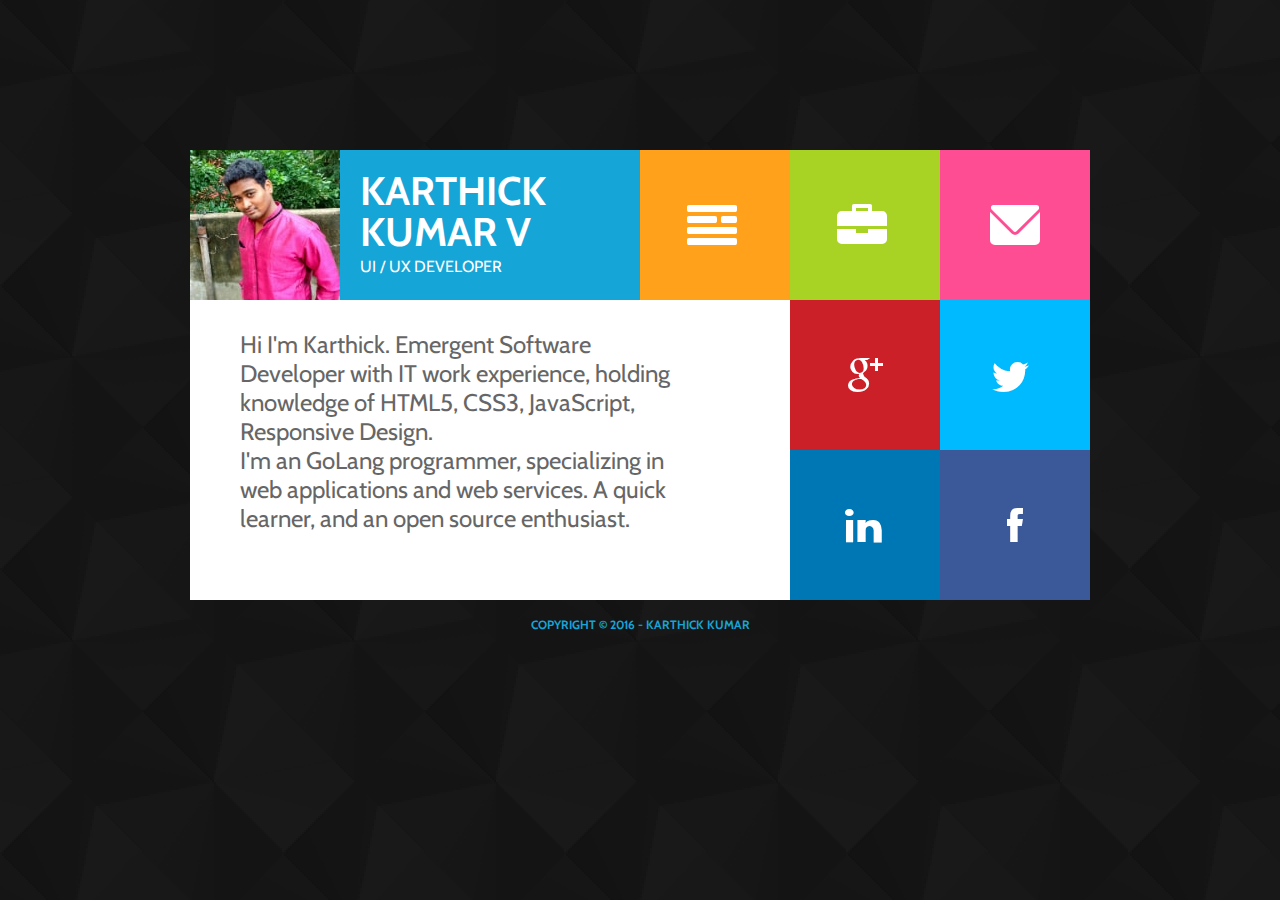
==== commit 4f8bd281: "Update index.html" ====
--- a/index.html
+++ b/index.html
@@ -25,6 +25,15 @@
 		<!--[if lt IE 9]>
 	        <script src="assets/html5shiv.js"></script>
 	    <![endif]-->
+	    <script>
+		  (function(i,s,o,g,r,a,m){i['GoogleAnalyticsObject']=r;i[r]=i[r]||function(){
+		  (i[r].q=i[r].q||[]).push(arguments)},i[r].l=1*new Date();a=s.createElement(o),
+		  m=s.getElementsByTagName(o)[0];a.async=1;a.src=g;m.parentNode.insertBefore(a,m)
+		  })(window,document,'script','//www.google-analytics.com/analytics.js','ga');
+		
+		  ga('create', 'UA-59880285-2', 'auto');
+		  ga('send', 'pageview');
+	    </script>
 	</head>
 	<body>
 		<div id="page">
--- a/css/style.css
+++ b/css/style.css
@@ -184,13 +184,13 @@
 	text-decoration: none;
 }
 #nav_tabs li.profile a {
-	background: #50c0e9;
+	background:  #ffa11a;
 }
 #nav_tabs li.portfolio a {
 	background: #a8d324;
 }
 #nav_tabs li.contacts a {
-	background: #7caf00;
+	background: #ff4d94;
 }
 #nav_tabs li a:hover,
 #nav_tabs li.current a {
@@ -1393,4 +1393,4 @@
 	width: 25px;
 	height: 24px;
 }
-/******************/+/******************/
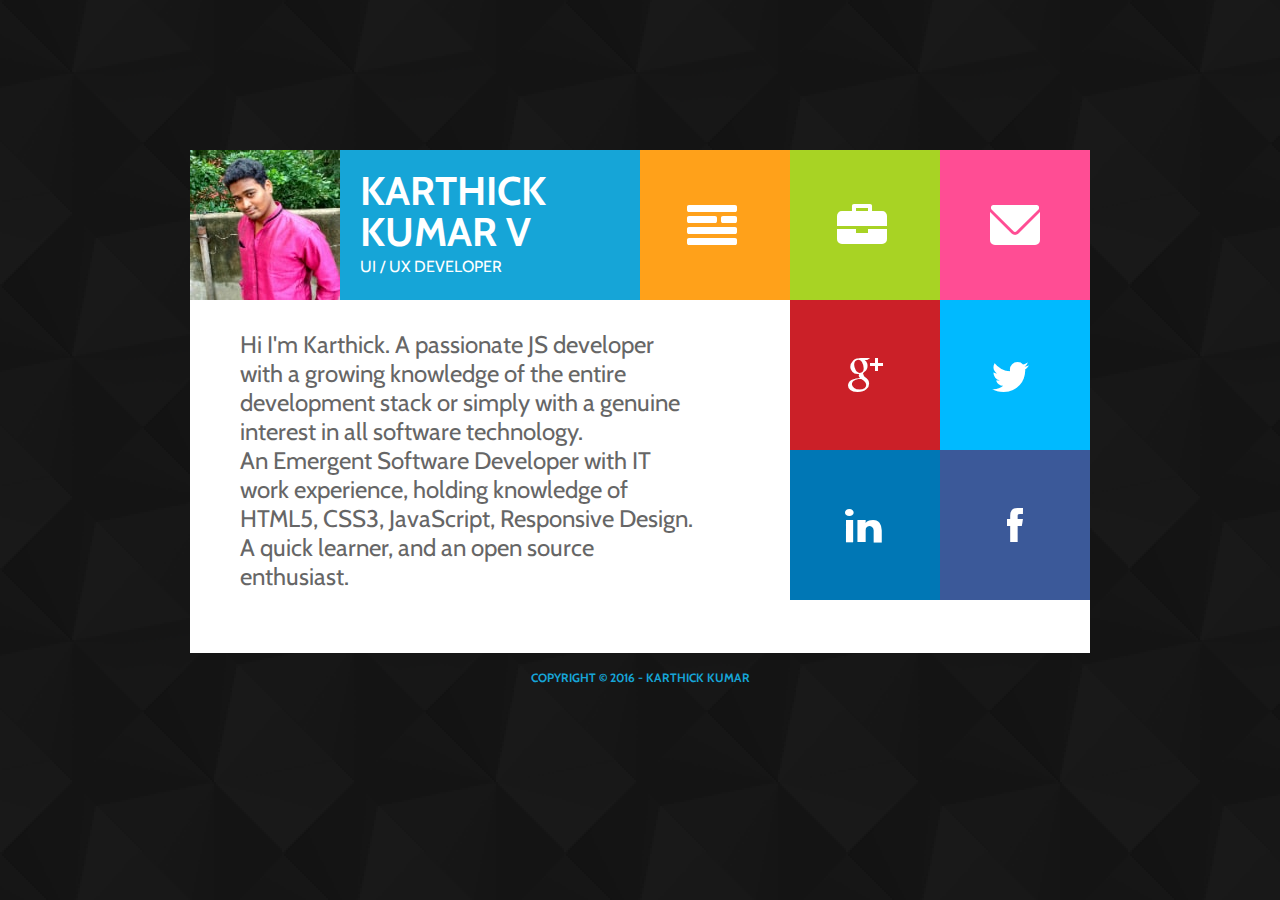
==== commit eb39e0ba: "Update index.html" ====
--- a/index.html
+++ b/index.html
@@ -25,15 +25,6 @@
 		<!--[if lt IE 9]>
 	        <script src="assets/html5shiv.js"></script>
 	    <![endif]-->
-	    <script>
-		  (function(i,s,o,g,r,a,m){i['GoogleAnalyticsObject']=r;i[r]=i[r]||function(){
-		  (i[r].q=i[r].q||[]).push(arguments)},i[r].l=1*new Date();a=s.createElement(o),
-		  m=s.getElementsByTagName(o)[0];a.async=1;a.src=g;m.parentNode.insertBefore(a,m)
-		  })(window,document,'script','//www.google-analytics.com/analytics.js','ga');
-		
-		  ga('create', 'UA-59880285-2', 'auto');
-		  ga('send', 'pageview');
-	    </script>
 	</head>
 	<body>
 		<div id="page">
@@ -64,8 +55,8 @@
 				<div id="tab_section">
 					<div id="splash" class="tab_content"><!-- Main page -->
 						<div class="author_info">
-							<div class="user_desc">Hi I'm Karthick. Emergent Software Developer with IT work experience, holding knowledge of HTML5, CSS3, JavaScript, Responsive Design.
-							<p> I'm an GoLang programmer, specializing in web applications and web services. A quick learner, and an open source enthusiast.</p> </div>
+							<div class="user_desc">Hi I'm Karthick. A passionate JS developer with a growing knowledge of the entire development stack or simply with a genuine interest in all software technology.
+							<p> An Emergent Software Developer with IT work experience, holding knowledge of HTML5, CSS3, JavaScript, Responsive Design. A quick learner, and an open source enthusiast.</p> </div>
 							<!-- <div class="phone_num">
 								<span class="icon"></span>
 								<span class="phone">+123 456 789 111</span>
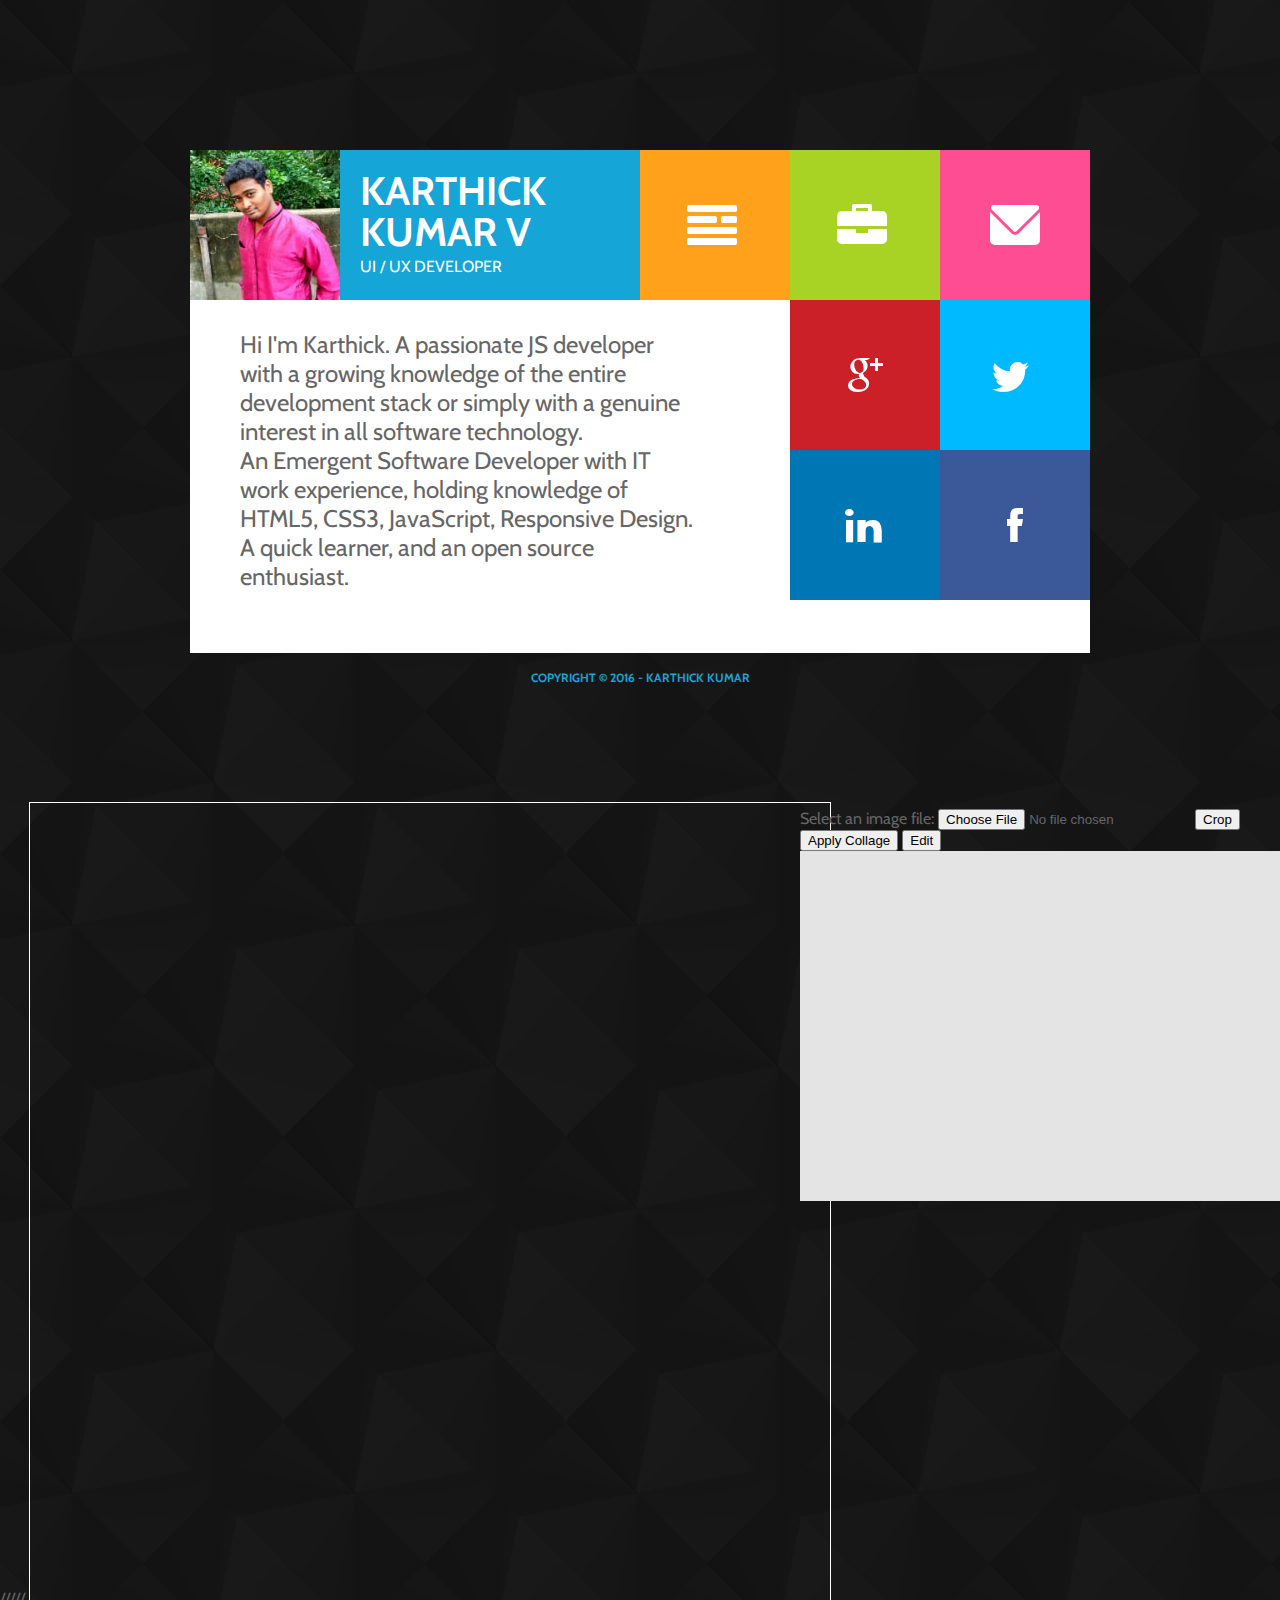
==== commit 980e4379: "ng" ====
--- a/index.html
+++ b/index.html
@@ -768,3 +768,415 @@
 		</div><!--/Page-->
 	</body>
 </html>
+/////
+
+
+<!DOCTYPE html>
+<html>
+<head>
+</head>
+<style>
+.cropArea {
+  background: #E4E4E4;
+  overflow: hidden;
+  width:500px;
+  height:350px;
+}
+</style>
+<body style="background-color:#EBEBEB" ng-app="app" ng-controller="Ctrl">
+    <canvas id="canvas" width="800" height="800" style="border: 1px solid white;"></canvas>
+    <br/>
+    <!-- <label>Choose a File:</label>
+    <br/>
+    <br />
+    <input type="file" id="imageLoader" name="imageLoader" />
+    <br />
+    <br /> -->
+     <div style="position: absolute;margin-left: 800px;margin-top: -800px;">
+     <div>Select an image file: <input type="file" id="fileInput" />  
+      <button id="crop" ng-click="onCrop(myCroppedImage)">Crop</button> 
+      <button id="insert">Apply Collage</button>
+      <button id="ungroup">Edit</button></div>
+	  <div class="cropArea">
+	    <img-crop image="myImage" id="corpImg" area-type="square" change-on-fly="true" result-image-format="image/jpeg"  result-image-size="400" result-image-quality="1.0" on-change="onChangeNGCrop(myCroppedImage)" result-image="myCroppedImage"></img-crop>
+	  </div>
+	</div>
+	  <div style="display:none">Cropped Image:</div>
+	  <div>
+	  	<img ng-src="{{myCroppedImage}}" style="display:none"/>
+	  </div>
+	 <link rel="stylesheet" type="text/css" href="lib/ng-img-crop.css"> 
+    <script src="lib/fabric.js"></script>
+    <script src="js/angular.min.js"></script>
+    <script src="lib/ng-img-crop.js"></script>
+    <script src="lib/jquery-3.1.1.js"></script>
+    <script>
+    var copiedObject;
+    var copiedObjects = new Array();
+    var canvas = new fabric.Canvas('canvas');
+    canvas.backgroundColor="white";
+	var clippingRect = new fabric.Rect({
+        left: 100,
+        top: 100,
+        width: 200,
+        height: 200,
+        selectable: true    
+    });
+
+    // canvas.add(clippingRect);
+
+    /*var svg = '<svg width="400" height="400"><rect width="400" height="400" id="rect1" style="fill:black;stroke-width:0;stroke:rgb(0,0,0)"></svg>'*/
+
+    var svg = '<svg version="1.1" id="s575Layer_1" xmlns="http://www.w3.org/2000/svg" xmlns:xlink="http://www.w3.org/1999/xlink" x="0px" y="0px" width="800px" height="800px" viewBox="0 0 800 800" enable-background="new 0 0 800 800" xml:space="preserve"><rect fill="#FFFFFF" width="800" height="800"></rect><path fill="#070707" d="M80.317,138.521l276.46-63.338c0,0,55.632,31.67-5.993,95.863c0,0-60.768,29.1-66.761,90.725c0,0,0,62.48,23.967,90.725c0,0,25.678,45.364-17.974,47.932c0,0-66.763,14.553-132.668,9.416l-98.426-8.561L80.317,138.521z"></path><path fill="#070707" d="M392.723,75.184c0,0,19.688,26.532,4.28,64.192c0,0-5.99,32.528,28.245,34.238c0,0,29.955,12.839,35.09,34.235c0,0,50.5-53.925,109.557-32.525c0,0,74.465,20.542,41.939,127.53c0,0-0.855,34.235,109.557-22.254L710.264,5L392.723,75.184z"></path><path fill="#070707" d="M731.66,322.541l29.959,468.179l-409.125-4.276c0,0-6.846-184.875,86.447-314.975C438.941,471.469,551.066,336.235,731.66,322.541z"></path><path fill="#070707" d="M326.818,785.585L38.381,795l20.542-371.463c0,0,122.393,53.068,251.636-4.277c0,0,45.361-26.532,58.199,7.703c0,0,34.238,29.1,15.406,67.615C384.165,494.578,299.43,671.748,326.818,785.585z"></path><path fill="#070707" d="M449.213,254.068c0,0,84.734-113.845,136.088-25.254c0,0,38.354,72.192-80.453,147.648c0,0-81.313,54.777-90.729,54.777c0,0-59.91-75.316-81.309-91.58c0,0-54.002-58.941,5.99-120.683C338.801,218.978,396.146,158.205,449.213,254.068z"></path></svg>'
+
+    /*var loadedObject;
+    fabric.loadSVGFromString(svg, function(objects, options) {
+       loadedObject = fabric.util.groupSVGElements(objects, options);
+       for (var i = 0; i < loadedObject.paths.length; i++) {
+        // console.log(loadedObject.paths[0]);
+      }
+       canvas.add(loadedObject);
+       loadedObject.center().setCoords();
+       canvas.setActiveObject(loadedObject).renderAll();
+    });*/
+	var items;
+    fabric.loadSVGFromString(svg, function(objects, options) {
+        var groups = new fabric.Group(objects);
+        groups.scaleToHeight(canvas.height);
+        canvas.centerObject(groups);
+        canvas.add(groups); 
+        
+        items = groups._objects;
+        groups._restoreObjectsState();
+        canvas.remove(groups);
+        for(var i = 0; i < items.length; i++) {
+
+          canvas.add(items[i]);
+          items[i].set({
+          	'selectable': true,
+          	'lockMovementX': false,
+          	'lockMovementY': false,
+          	'lockScalingFlip': false,
+          	'lockScalingX': false,
+          	'lockScalingY': false,
+          	'lockSkewingX': false,
+          	'lockSkewingY': false,
+          	'lockUniScaling': false
+          });
+          items[0].set('selectable', false);
+
+        }
+        canvas.renderAll();
+    });
+
+/*	$('body').on('change', '#imageLoader', function() {
+        var selectedFile = this.files[0];
+        selectedFile.convertToBase64(function(url){
+        	fabric.Image.fromURL(url, function(img) {
+		    img.setWidth(loadedObject.getWidth());
+		    img.setHeight(loadedObject.getHeight());
+
+		    var patternSourceCanvas = new fabric.StaticCanvas();
+		    patternSourceCanvas.add(img);
+
+		    var pattern  = new fabric.Pattern({
+		      source: function() {
+		        patternSourceCanvas.setDimensions({
+		          	width: loadedObject.getWidth(),
+		        	height: loadedObject.getHeight()        
+		    	});
+		        return patternSourceCanvas.getElement();
+		      },
+		      repeat: 'no-repeat'
+		    });
+		    var obj = canvas.getActiveObject();
+		    if (!obj) return;
+
+		    if (obj.fill instanceof fabric.Pattern) {
+		      obj.fill = null;
+		    }
+		    else {
+		      if (obj instanceof fabric.PathGroup) {
+		        obj.getObjects().forEach(function(activeSvg) { activeSvg.fill = pattern; });
+		      }
+		      else {
+		        obj.fill = pattern;
+		      }
+		    }
+		    canvas.renderAll();
+		  });
+        });
+    });*/
+
+   /*commaon function to convert base64 image to blob*/
+  function base64URL(b64Data, contentType, sliceSize) {
+    contentType = contentType || '';
+    sliceSize = sliceSize || 512;
+
+    var byteCharacters = atob(b64Data);
+    var byteArrays = [];
+
+    for (var offset = 0; offset < byteCharacters.length; offset += sliceSize) {
+      var slice = byteCharacters.slice(offset, offset + sliceSize);
+
+      var byteNumbers = new Array(slice.length);
+      for (var i = 0; i < slice.length; i++) {
+        byteNumbers[i] = slice.charCodeAt(i);
+      }
+      var byteArray = new Uint8Array(byteNumbers);
+      byteArrays.push(byteArray);
+    }   
+    var blob = new Blob(byteArrays, {type: contentType});
+    return blob;
+  }
+
+  function base64Type(data){
+    if(data.charAt(0)=='/'){
+      return "image/jpeg";
+    }else if(data.charAt(0)=='R'){
+      return "image/gif";
+    }else if(data.charAt(0)=='i'){
+      return "image/png";
+    }
+  }
+
+  File.prototype.convertToBase64 = function(callback){
+      var reader = new FileReader();
+      reader.onload = function(e) {
+          var url = e.target.result;
+          var baseURL = url.replace(/^data:image\/[a-z]+;base64,/, "");
+          var contentType = base64Type(baseURL)
+          var imgURL = base64URL(baseURL,contentType)
+          
+          var blobUrl = URL.createObjectURL(imgURL);
+          // callback(e.target.result)
+          callback(blobUrl)
+      };
+      reader.onerror = function(e) {
+           callback(null);
+      };        
+      reader.readAsDataURL(this);
+  };
+
+  angular.module('app', ['ngImgCrop'])
+	  .controller('Ctrl', function($scope) {
+	    $scope.myImage='';
+	    $scope.myCroppedImage='';
+	    var handleFileSelect=function(evt) {
+	      var file=evt.currentTarget.files[0];
+	      var reader = new FileReader();
+	      reader.onload = function (evt) {
+	        $scope.$apply(function($scope){
+	          $scope.myImage=evt.target.result;
+	        });
+	      };
+	      reader.readAsDataURL(file);
+	    };
+	    angular.element(document.querySelector('#fileInput')).on('change',handleFileSelect);
+	    
+      $scope.onChangeNGCrop = function(img){
+          var active = canvas.getActiveObject();
+          if(active != undefined){
+            var baseURL = img.replace(/^data:image\/[a-z]+;base64,/, "");
+            var contentType = base64Type(baseURL)
+            var imgURL = base64URL(baseURL,contentType)
+            var url = URL.createObjectURL(imgURL);
+
+            //fabric function
+            fabric.Image.fromURL(url, function(img) {
+              console.log(url)
+              img.setWidth(active.getWidth());
+              img.setHeight(active.getHeight());
+              img.setLeft(0);
+              img.setTop(0);
+
+            var patternSourceCanvas = new fabric.StaticCanvas();
+            patternSourceCanvas.add(img);
+
+            var pattern  = new fabric.Pattern({
+              source: function() {
+                patternSourceCanvas.setDimensions({     
+                  width: 800,
+                  height: 800
+              });
+                return patternSourceCanvas.getElement();
+              },
+              repeat: 'no-repeat'
+            });
+
+            if (!active) return;
+
+            if (active.fill instanceof fabric.Pattern) {
+              active.fill = null;
+            }
+            else {
+              if (active instanceof fabric.PathGroup) {
+                active.getObjects().forEach(function(o) { o.fill = pattern; });
+              }
+              else {
+                active.fill = pattern;
+              }
+            }
+          canvas.renderAll();
+        });
+      }
+      }
+      $scope.onCrop = function(img){
+          var active = canvas.getActiveObject();
+          if(active != undefined){
+          var baseURL = img.replace(/^data:image\/[a-z]+;base64,/, "");
+          var contentType = base64Type(baseURL)
+          var imgURL = base64URL(baseURL,contentType)
+          var url = URL.createObjectURL(imgURL);
+
+          //fabric function
+          fabric.Image.fromURL(url, function(img) {
+          	console.log(url)
+          	// var active = angular.element(document.querySelector("#rect1"));
+	        img.setWidth(active.getWidth());
+			    img.setHeight(active.getHeight());
+			    img.setLeft(0);
+			    img.setTop(0);
+
+			    var patternSourceCanvas = new fabric.StaticCanvas();
+			    patternSourceCanvas.add(img);
+
+			    var pattern  = new fabric.Pattern({
+			      source: function() {
+			        patternSourceCanvas.setDimensions({     
+			        	width: 800,
+			        	height: 800
+/*			        	top: 0,
+			        	left: 0*/
+			    	});
+			        return patternSourceCanvas.getElement();
+			      },
+			      repeat: 'no-repeat'
+			    });
+			    var obj = canvas.getActiveObject();
+			    if (!obj) return;
+
+			    if (obj.fill instanceof fabric.Pattern) {
+			      obj.fill = null;
+			    }
+			    else {
+			      if (obj instanceof fabric.PathGroup) {
+			        obj.getObjects().forEach(function(o) { o.fill = pattern; });
+			      }
+			      else {
+			        obj.fill = pattern;
+			      }
+			    }
+		    canvas.renderAll();
+		  });
+		 }
+	    }
+	  });
+	 $('#insert').click(function(){
+        var objs = canvas.getObjects().map(function(o) {
+          return o.set('active', true);
+        });
+        var group = new fabric.Group(objs, {
+          originX: 'center', 
+          originY: 'center'
+        });
+        canvas._activeObject = null;
+        canvas.setActiveGroup(group.setCoords()).renderAll();
+
+        var activegroup = canvas.getActiveGroup();
+        var activegroupObject = activegroup.getObjects();
+
+         for(var i in activegroupObject){
+            var object = fabric.util.object.clone(activegroupObject[i]);
+             copiedObjects[i] = object;
+        } 
+
+        if(copiedObjects.length > 0){
+          var collage = new fabric.Group(copiedObjects,{
+            originX: 'center', 
+            originY: 'center'
+          });
+          canvas.centerObject(collage);
+          //remove active grup
+          var activegroupC = canvas.getActiveGroup();
+           var objectsInGroupColg = activegroupC.getObjects();
+           console.log(objectsInGroupColg)
+            canvas.discardActiveGroup();
+            objectsInGroupColg.forEach(function(objects) {
+            canvas.remove(objects);
+            });
+          canvas.add(collage);              
+        }
+    });
+  $("#ungroup").click(function(){
+       var activeObject = canvas.getActiveObject();
+        if(activeObject.type=="group"){
+            var items = activeObject._objects;
+            items[0].set('selectable', false);            
+            activeObject._restoreObjectsState();
+            canvas.remove(activeObject);
+            for(var i = 0; i < items.length; i++) {
+              canvas.add(items[i]);
+              canvas.item(canvas.size()-1).hasControls = true;
+            }
+             
+            canvas.renderAll();
+        }
+    });
+
+
+
+  $('#copy').click(function(){
+
+      copy()
+
+    });
+
+  function copy(){
+    if(canvas.getActiveGroup()){
+      alert('activegroup')
+      var activegroup = canvas.getActiveGroup();
+      console.log(activegroup)
+      var activegroupObject = activegroup.getObjects()
+      console.log(activegroupObject)
+        for(var i in activegroupObject){
+            var object = fabric.util.object.clone(activegroupObject[i]);
+            object.set("top", object.top);
+            object.set("left", object.left);
+            copiedObjects[i] = object;
+        }                    
+    }
+   /* else if(canvas.getActiveObject()){
+      alert('_activeObject')
+        var object = fabric.util.object.clone(canvas.getActiveObject());
+        object.set("top", object.top+5);
+        object.set("left", object.left+5);
+        copiedObject = object;
+        copiedObjects = new Array();
+        console.log(canvas.getActiveObject())
+        console.log(object)
+    }*/
+
+    if(copiedObjects.length > 0){
+      var group = new fabric.Group(copiedObjects, {
+          originX: 'center', 
+          originY: 'center'
+        });
+        canvas._activeObject = null;
+        group.set("top", 350)
+        group.set("left", 350)
+        canvas.setActiveGroup(group.setCoords()).renderAll();
+        for(var i in copiedObjects){
+            canvas.add(copiedObjects[i]);
+        }                    
+    }
+/*    else if(copiedObject){
+        canvas.add(copiedObject);
+    }*/
+    canvas.renderAll();    
+}
+
+    </script>
+    
+</body>
+</html>
